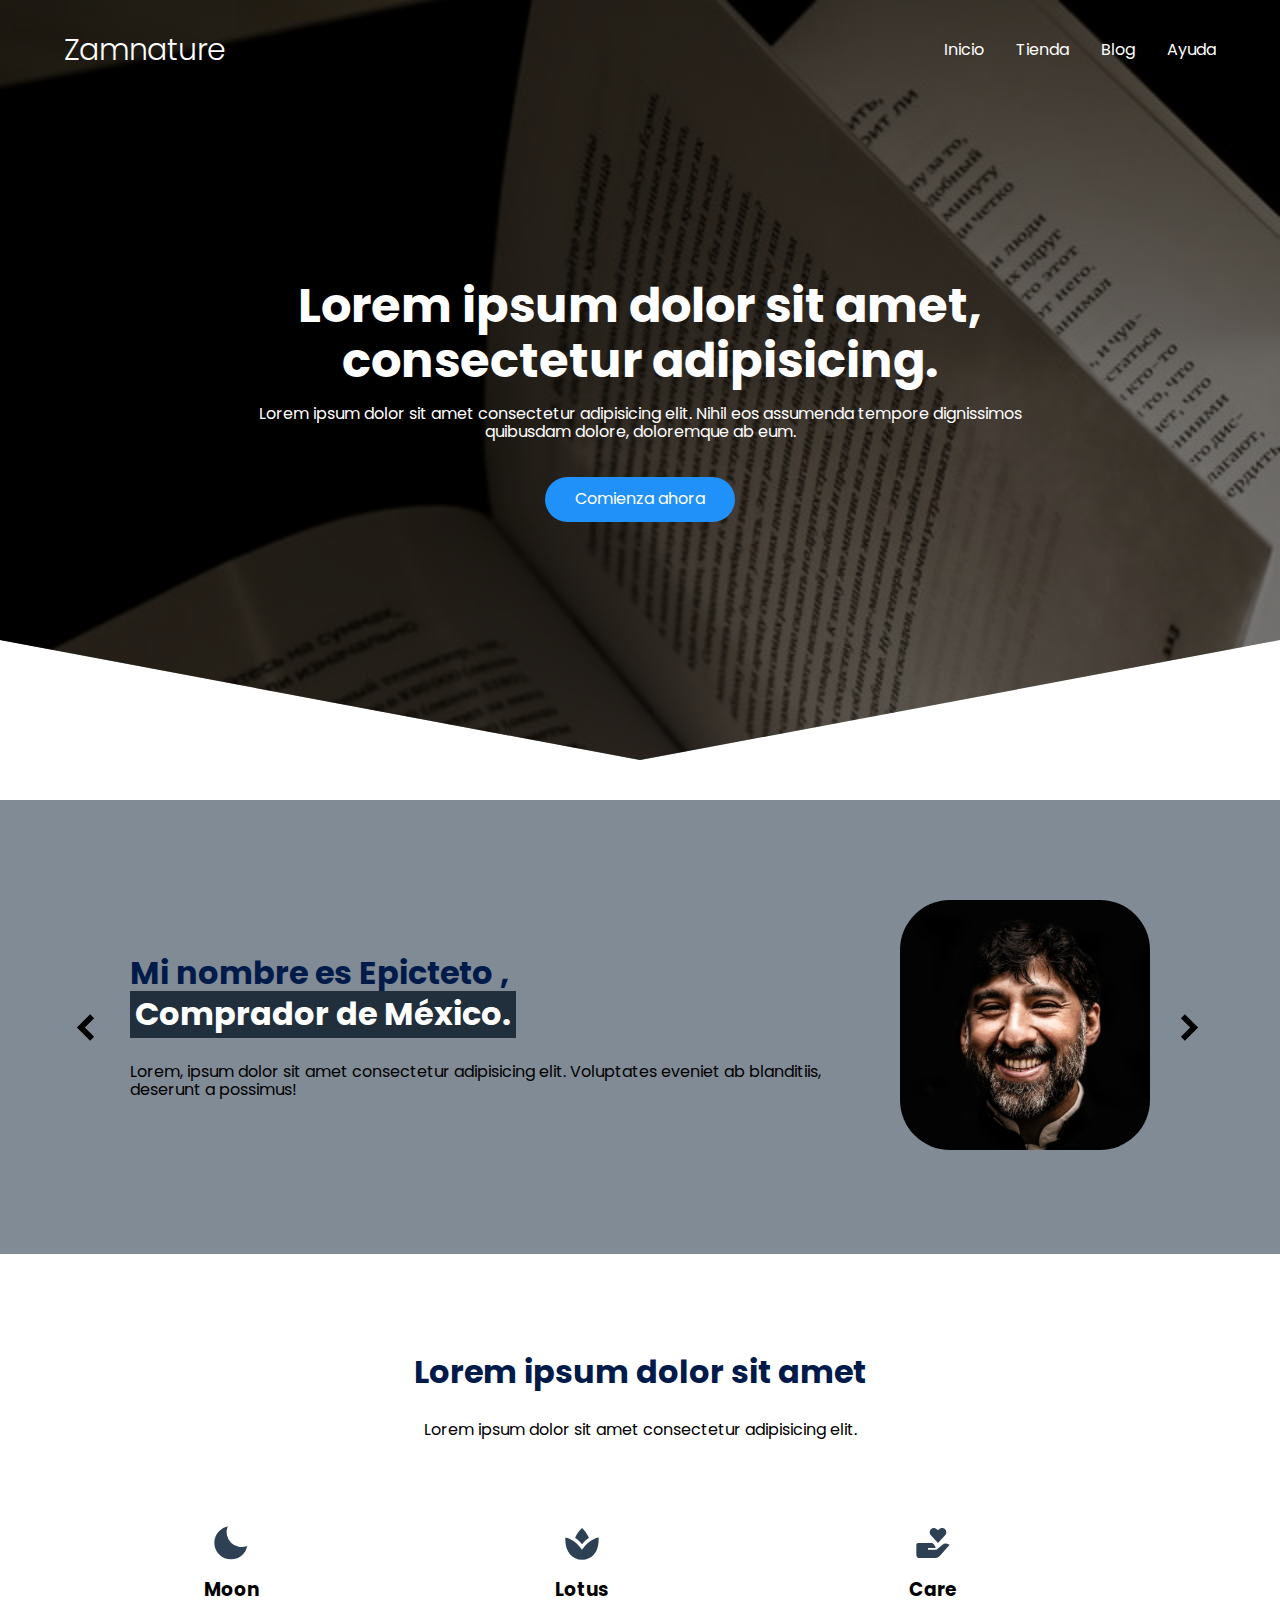
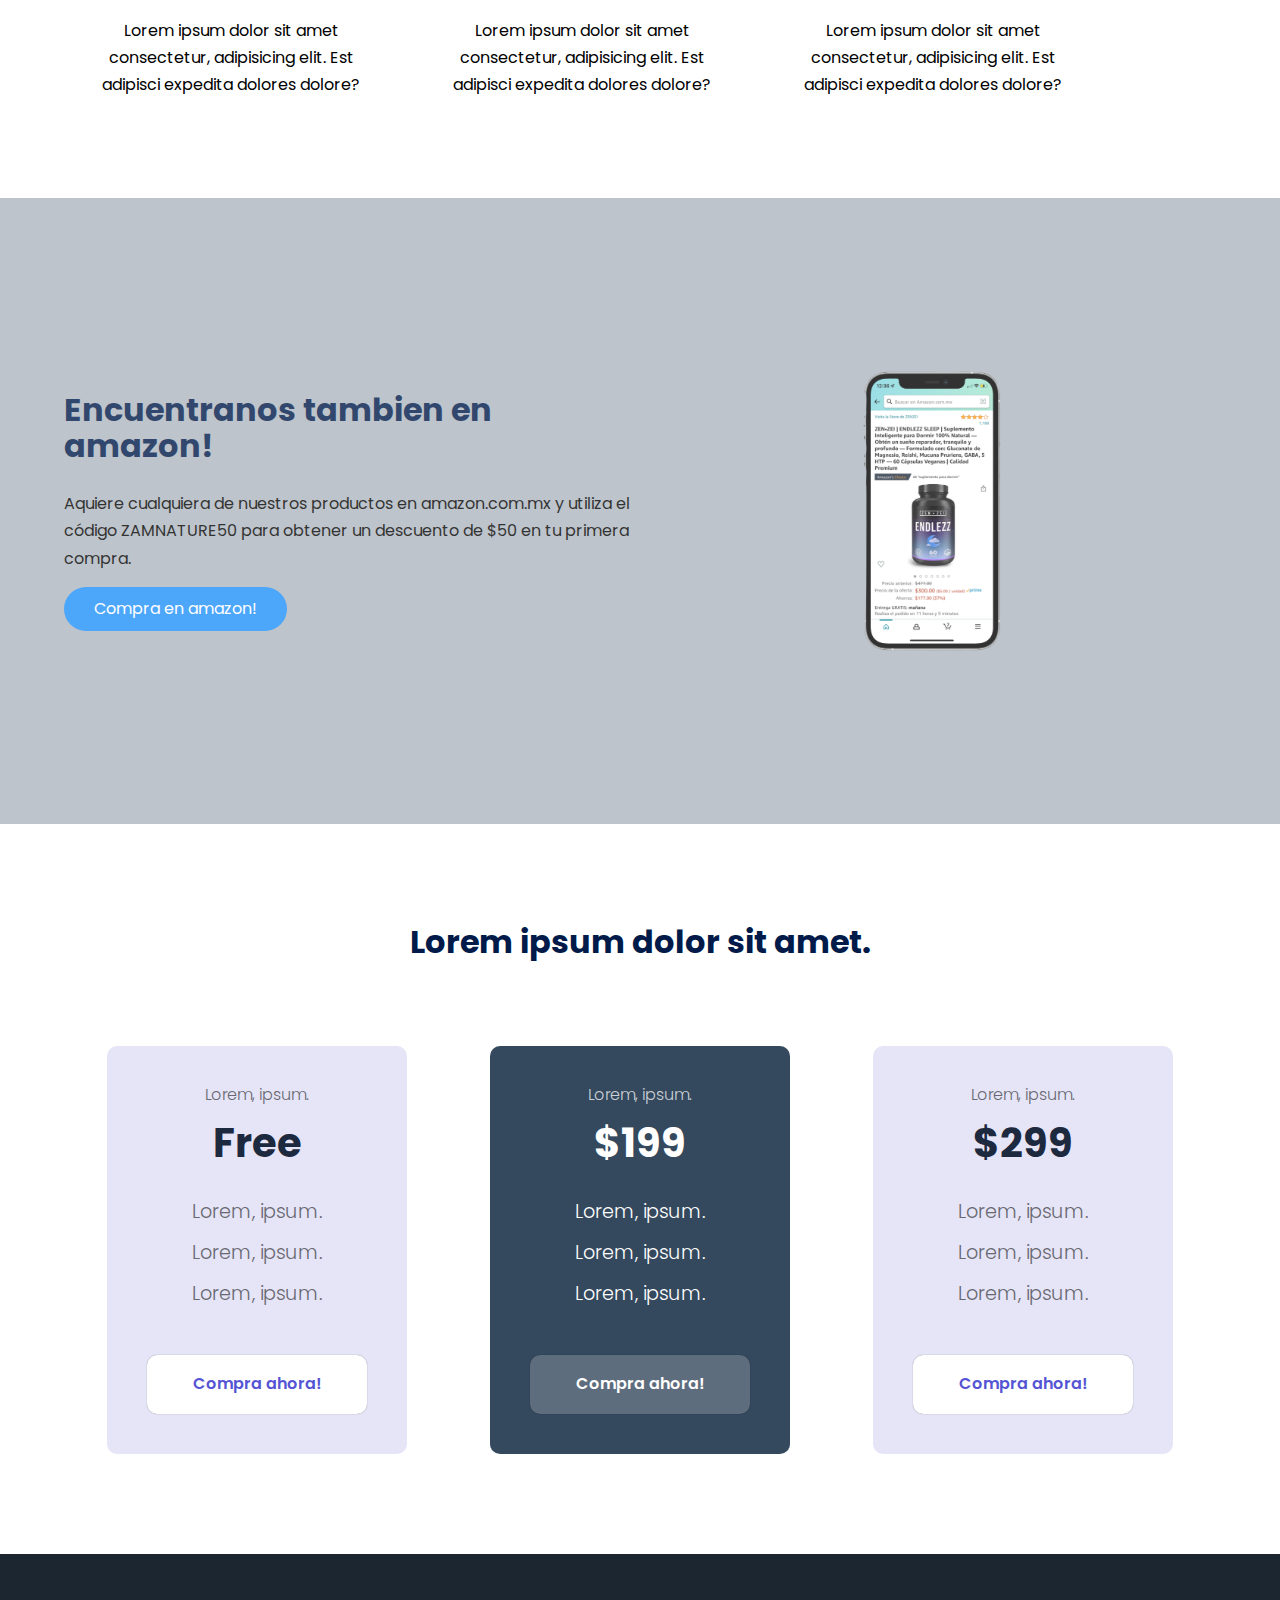
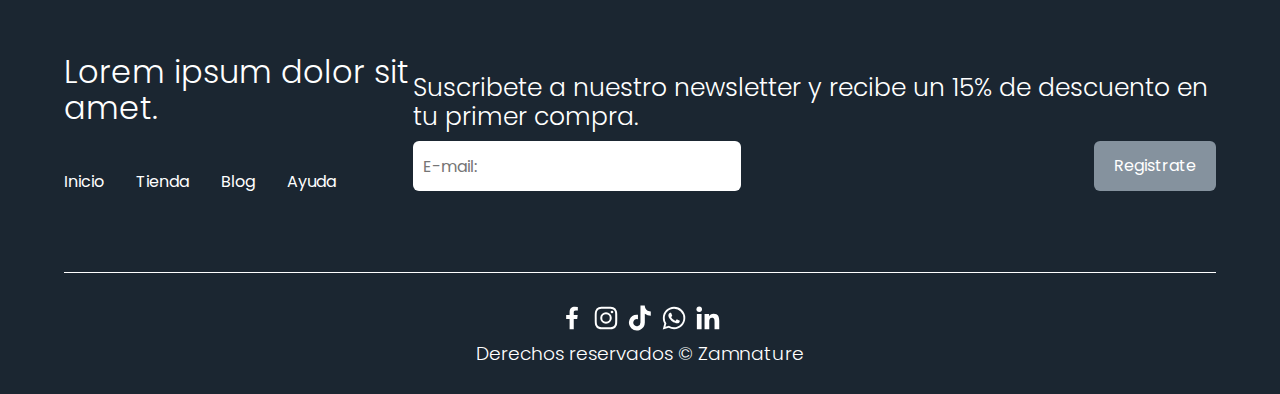
==== index.html @ 533cff3e "Se agrega un avance del proyecto final" ====
<!DOCTYPE html>
<html lang="es">
<head>
    <meta charset="UTF-8">
    <meta http-equiv="X-UA-Compatible" content="IE=edge">
    <meta name="viewport" content="width=device-width, initial-scale=1.0">
    <title>Zamnature</title>
    <link rel="shortcut icon" href="./landing-page/IMG/favicon.ico" type="image/x-icon">
    <link rel="stylesheet" href="./landing-page/CSS/normalize.css">
    <link rel="stylesheet" href="./landing-page/CSS/style.css">


    <meta name="theme-color" content="#85929E">

    <meta name="title" content="Zamnature - Suplementos alimenticios premium">
</head>
<body>
    
<header class="hero">
    <nav class="nav container">
        <div class="nav__logo">
            <a href="index.html" class="nav__title">Zamnature</a>
        </div>

        <ul class="nav__link nav__link--menu">
            <li class="nav__items">
                <a href="index.html" class="nav__links">Inicio</a>
            </li>
            <li class="nav__items">
                <a href="#" class="nav__links">Tienda</a>
            </li>
            <li class="nav__items">
                <a href="#" class="nav__links">Blog</a>
            </li>
            <li class="nav__items">
                <a href="Ayuda.html" class="nav__links">Ayuda</a>
            </li>

            <img src="./landing-page/IMG/icons/close.svg" alt="" class="nav__close">
        </ul>

        <div class="nav__menu">
            <img src="./landing-page/IMG/icons/menu.svg" alt="" class="nav__img">
        </div>
    </nav>

    <section class="hero__container container">
        <h1 class="hero__title">Lorem ipsum dolor sit amet, consectetur adipisicing.</h1>
        <p class="hero__paragraph">Lorem ipsum dolor sit amet consectetur adipisicing elit. Nihil eos assumenda tempore dignissimos quibusdam dolore, doloremque ab eum.</p>
        <a href="" class="cta">Comienza ahora</a>
    </section>
</header>

<section class="testimony">
    <div class="testimony__container container">
        <img src="./landing-page/IMG/icons/leftarrow.svg" alt="" class="testimony__arrow" id="before">


        <section class="testimony__body testimony__body--show" data-id="1">
            <div class="testimony__texts">
                <h2 class="subtitle">Mi nombre es Epicteto , <span class="testimony__course">
                    Comprador de México.
                </span></h2>
                <p class="testimony__review">Lorem, ipsum dolor sit amet consectetur adipisicing elit. Voluptates eveniet ab blanditiis, deserunt a possimus!</p>
            </div>

            <figure class="testimony__picture">
                <img src="./landing-page/IMG/face.jpg" alt="" class="testimony__img">
            </figure>
        </section>


        <section class="testimony__body" data-id="2">
            <div class="testimony__texts">
                <h2 class="subtitle">Mi nombre es Marco Aurelio , <span class="testimony__course">
                    Comprador de México.
                </span></h2>
                <p class="testimony__review">Lorem, ipsum dolor sit amet consectetur adipisicing elit. Voluptates eveniet ab blanditiis, deserunt a possimus!</p>
            </div>

            <figure class="testimony__picture">
                <img src="./landing-page/IMG/face2.jpg" alt="" class="testimony__img">
            </figure>
        </section>


        <section class="testimony__body" data-id="3">
            <div class="testimony__texts">
                <h2 class="subtitle">Mi nombre es Aurora , <span class="testimony__course">
                    Comprador de México.
                </span></h2>
                <p class="testimony__review">Lorem, ipsum dolor sit amet consectetur adipisicing elit. Voluptates eveniet ab blanditiis, deserunt a possimus!</p>
            </div>

            <figure class="testimony__picture">
                <img src="./landing-page/IMG/face3.jpg" alt="" class="testimony__img">
            </figure>
        </section>


        <img src="./landing-page/IMG/icons/rightarrow.svg" alt="" class="testimony__arrow" id="next">
    </div>
</section>


<main>
    <section class="container about">
        <h2 class="subtitle">Lorem ipsum dolor sit amet</h2>
        <p class="about__paragraph">Lorem ipsum dolor sit amet consectetur adipisicing elit.</p>

        <div class="about__main">
            <article class="about__icons">
                <img src="./landing-page/IMG/icons/moon.svg" alt="" class="about__icon">
                <h3 class="about__title">Moon</h3>
                <p class="about__paragraph">Lorem ipsum dolor sit amet consectetur, adipisicing elit. Est adipisci expedita dolores dolore?</p>
            </article>

            <article class="about__icons">
                <img src="./landing-page/IMG/icons/lotus.svg" alt="" class="about__icon">
                <h3 class="about__title">Lotus</h3>
                <p class="about__paragraph">Lorem ipsum dolor sit amet consectetur, adipisicing elit. Est adipisci expedita dolores dolore?</p>
            </article>

            <article class="about__icons">
                <img src="./landing-page/IMG/icons/care.svg" alt="" class="about__icon">
                <h3 class="about__title">Care</h3>
                <p class="about__paragraph">Lorem ipsum dolor sit amet consectetur, adipisicing elit. Est adipisci expedita dolores dolore?</p>
            </article>
        </div>
    </section>

    <section class="knowledge">
        <div class="knowledge__container container">
            <div class="knowledge__text">
                <h2 class="subtitle">Encuentranos tambien en amazon!</h2>
                <p class="knowledge__paragraph">Aquiere cualquiera de nuestros productos en amazon.com.mx y utiliza el código ZAMNATURE50 para obtener un descuento de $50 en tu primera compra.</p>
                <a href="#" class="cta">Compra en amazon!</a>
            </div>

            <figure class="knowledge__picture">
                <img src="./landing-page/IMG/mockup.png" alt="" class="knowledge__img">
            </figure>
        </div>
    </section>

    <section class="price container">
        <h2 class="subtitle">Lorem ipsum dolor sit amet.</h2>
        
        <div class="price__table">
            <div class="price__element">
                <p class="price__name">Lorem, ipsum.</p>
                <h3 class="price__price">Free</h3>

                <div class="price__items">
                    <p class="price__features">Lorem, ipsum.</p>
                    <p class="price__features">Lorem, ipsum.</p>
                    <p class="price__features">Lorem, ipsum.</p>
                </div>

                <a href="#" class="price__cta">Compra ahora!</a>
            </div>



            <div class="price__element price__element--best">
                <p class="price__name">Lorem, ipsum.</p>
                <h3 class="price__price">$199</h3>

                <div class="price__items">
                    <p class="price__features">Lorem, ipsum.</p>
                    <p class="price__features">Lorem, ipsum.</p>
                    <p class="price__features">Lorem, ipsum.</p>
                </div>

                <a href="#" class="price__cta">Compra ahora!</a>
            </div>



            <div class="price__element">
                <p class="price__name">Lorem, ipsum.</p>
                <h3 class="price__price">$299</h3>

                <div class="price__items">
                    <p class="price__features">Lorem, ipsum.</p>
                    <p class="price__features">Lorem, ipsum.</p>
                    <p class="price__features">Lorem, ipsum.</p>
                </div>

                <a href="#" class="price__cta">Compra ahora!</a>
            </div>


        </div>
    </section>
</main>
    
    <footer class="footer">
        <section class="footer__container container">
            <nav class="nav nav--footer">
                <h2 class="footer__title">Lorem ipsum dolor sit amet.</h2>

                <ul class="nav__link nav__link--footer">
                    <li class="nav__items">
                        <a href="index.html" class="nav__links">Inicio</a>
                    </li>
                    <li class="nav__items">
                        <a href="#" class="nav__links">Tienda</a>
                    </li>
                    <li class="nav__items">
                        <a href="#" class="nav__links">Blog</a>
                    </li>
                    <li class="nav__items">
                        <a href="Ayuda.html" class="nav__links">Ayuda</a>
                    </li>
                </ul>
            </nav>

            <form class="footer__form" action="https://formspree.io/f/xrgjzorg"
            method="POST">
                <h2 class="footer__newsletter">Suscribete a nuestro newsletter y recibe un 15% de descuento en tu primer compra.</h2>
                <div class="footer__inputs">
                    <input type="email" placeholder="E-mail:" class="footer__input"  name="_replyto">
                    <input type="submit" value="Registrate" class="footer__submit">
                </div>
            </form>
        </section>

        <section class="footer__copy container">
            <div class="footer__social">
                <a href="#" class="footer__icons">
                    <img src="./landing-page/IMG/icons/facebook.svg" alt="" class="footer__img">
                </a>

                <a href="#" class="footer__icons">
                    <img src="./landing-page/IMG/icons/instagram.svg" alt="" class="footer__img">
                </a>

                <a href="#" class="footer__icons">
                    <img src="./landing-page/IMG/icons/tiktok.svg" alt="" class="footer__img">
                </a>

                <a href="#" class="footer__icons">
                    <img src="./landing-page/IMG/icons/whatsapp.svg" alt="" class="footer__img">
                </a>

                <a href="#" class="footer__icons">
                    <img src="./landing-page/IMG/icons/linkedin.svg" alt="" class="footer__img">
                </a>

            </div>

            <h3 class="footer__copyright">Derechos reservados &copy; Zamnature</h3>
        </section>
    </footer>

<script src="./landing-page/JS/slider.js"></script>
<script src="./landing-page/JS/menu.js"></script>
</body>
</html>
---- landing-page/CSS/style.css ----
@import url('https://fonts.googleapis.com/css2?family=Poppins:wght@100;200;300;400;600;700&display=swap');

:root{
    --padding-container: 100px 0;
    --color-title: #001A49;
}

body{
    font-family: 'Poppins', sans-serif;
}

.container{
    width: 90%;
    max-width: 1200px;
    margin: 0 auto;
    overflow: hidden;
    padding: var(--padding-container);
}

.hero{
   width: 100%;
   height: 100vh;
   min-height: 600px;
   max-height: 800px;
   position: relative;
   display: grid;
   grid-template-rows: 100px 1fr;
   color: #fff;
}

.hero::before{
    content: "";
    position: absolute;
    top: 0;
    left: 0;
    width: 100%;
    height: 100%;
    background-image: linear-gradient(180deg, #0000008c 0%, #0000008c 100%), url(../IMG/inicio.jpg);
    background-size: cover;
    clip-path: polygon(0 0, 100% 0, 100% 80%, 50% 95%, 0 80%);
    z-index: -1;
}

.hero__ayuda{
    width: 100%;
    height: 100vh;
    min-height: 600px;
    max-height: 800px;
    position: relative;
    display: grid;
    grid-template-rows: 100px 1fr;
    color: #fff;
 }
 
 .hero__ayuda::before{
     content: "";
     position: absolute;
     top: 0;
     left: 0;
     width: 100%;
     height: 100%;
     background-image: linear-gradient(180deg, #0000008c 0%, #0000008c 100%), url(../IMG/ayuda.jpg);
     background-size: cover;
     clip-path: polygon(0 0, 100% 0, 100% 80%, 50% 95%, 0 80%);
     z-index: -1;
 }


/* Nav */

.nav{
    --padding-container: 0;
    height: 100%;
    display: flex;
    align-items: center;
}

.nav__title{
    font-weight: 300;
    font-size: 30px;
    text-decoration: none;
    color: #fff;
}

.nav__link{
    margin-left: auto;
    padding: 0;
    display: grid;
    grid-auto-flow: column;
    grid-auto-columns: max-content;
    gap: 2em;
}

.nav__items{
    list-style: none;
}

.nav__links{
    color: #fff;
    text-decoration: none;
}

.nav__menu{
    margin-left: auto;
    cursor: pointer;
    display: none;
}

.nav__img{
    display: block;
    width: 30px;
}

.nav__close{
    display: var(--show, none);
}

/* Hero container */

.hero__container{
    max-width: 800px;
    display: grid;
    --padding-container: 0;
    grid-auto-rows: max-content;
    align-content: center;
    gap: 1em;
    padding-bottom: 100px;
    text-align: center;
}

.hero__title{
    font-size: 3rem;
}

.hero__paragraph{
    margin-bottom: 20px;
}

.cta{
    display: inline-block;
    background-color: #2091F9;
    justify-self: center;
    color: #fff;
    text-decoration: none;
    padding: 13px 30px;
    border-radius: 32px;

}

/* About */

.about{
    text-align: center;
}

.subtitle{
    color: var(--color-title);
    font-size: 2rem;
    margin-bottom: 25px;
}

.about__paragraph{
    line-height: 1.7;
}

.about__main{
    padding-top: 80px;
    display: grid;
    width: 90%;
    gap: 1em;
    overflow: hidden;
    grid-template-columns: repeat(auto-fit, minmax(260px, auto));
}

.about__icons{
    display: grid;
    gap: 1em;
    justify-items: center;
    width: 260px;
    overflow: hidden;
    margin: auto;
}

.about__icon{
    width: 40px;
}


/* Knowledge */

.knowledge{
    background-color: #AEB6BF;
    opacity: 0.8;
    background-image:  radial-gradient(#283747 0.5px, transparent 0.5px), radial-gradient(#283747 0.5px, #AEB6BF 0.5px);
    background-size: 20px 20px;
    background-position: 0 0,10px 10px;
}

.knowledge__container{
    display: grid;
    grid-template-columns: 1fr 1fr;
    gap: 1em;
    align-items: center;
}

.knowledge__picture{
    max-width: 950px;
}

.knowledge__paragraph{
    line-height: 1.7;
    margin-bottom: 15px;
}

.knowledge__img{
    width: 100%;
    display: block;
}


/* Price */

.price{
    text-align: center;
}

.price__table{
    padding-top: 60px;
    display: flex;
    flex-wrap: wrap;
    gap: 2.5em;
    justify-content: space-evenly;
    align-items: center;
}

.price__element{
    transition: all 300ms;
    position: relative;
    background-color: #e5e5f7;
    text-align: center;
    border-radius: 10px;
    width: 300px;
    padding: 40px;
    --color-plan: #696871;
    --color-price: #1D293F;
    --bg-cta: #fff;
    --color-cta: #5454d4;
    --color-item: #696871;
}

.price__element:hover{
    transform: scale(1.15);
}

.price__element--best{
    width: 300px;
    padding: 40px;
    transition: all 300ms;
    position: relative;
    background-color: #34495E;
    --color-plan: rgb(255 255 255 / 75% );
    --color-price: #fff;
    --bg-cta: #5D6D7E;
    --color-cta: #fff;
    --color-item: #fff;
}


.price__element--best:hover{
    transform: scale(1.15);
}


.price__name{
    color: var(--color-plan);
    margin-bottom: 15px;
    font-weight: 300;
}


.price__price{
    font-size: 2.5rem;
    color: var(--color-price);
}

.price__items{
   margin-top: 35px;
   display: grid;
   gap: 1em;
   font-weight: 300;
   font-size: 1.2rem;
   margin-bottom: 50px;
   color: var(--color-item);
}

.price__cta{
    display: block;
    padding: 20px 0;
    border-radius: 10px;
    text-decoration: none;
    background-color: var(--bg-cta);
    font-weight: 600;
    color: var(--color-cta);
    box-shadow: 0 0 1px rgba( 0, 0, 0, .5);
}


/* Testimony */

.testimony{
    background-color: #808B96;
}

.testimony__container{
    display: grid;
    grid-template-columns: 50px 1fr 50px;
    gap: 1em;
    align-items: center;
}

.testimony__body{
    display: grid;
    grid-template-columns: 1fr max-content;
    justify-content: space-between;
    align-items: center;
    gap: 2em;
    grid-column: 2/3;
    grid-row: 1/2;
    opacity: 0;
    pointer-events: none;
}

.testimony__body--show{
    pointer-events: unset;
    opacity: 1;
    transition: opacity 1.5s ease-in-out;
}

.testimony__img{
    width: 250px;
    height: 250px;
    border-radius: 50px;
    object-fit: cover;
    object-position: 50% 30%;
}

.testimony__texts{
    max-width: 700px;
}


.testimony__course{
    background-color: #212F3C;
    color: #fff;
    display: inline-block;
    padding: 5px;
}


.testimony__arrow{
    width: 90%;
    cursor: pointer;
}


/* Ayuda */

.questions{
    text-align: center;
}

.questions__container{
    display: grid;
    gap: 2em;
    padding-top: 50px;
    padding-bottom: 100px;
}

.questions__padding{
    padding: 0;
    transition: padding .3s;
    border: 1px solid #283747;
    border-radius: 6px;
}

.questions__padding--add{
    padding-bottom: 30px;
}

.questions__answer{
    padding: 0 30px 0;
    overflow: hidden;
}

.questions__title{
    text-align: left;
    display: flex;
    font-size: 20px;
    padding: 30px 30px;
    cursor: pointer;
    color: var(--color-title);
    justify-content: space-between;
}

.questions__arrow{
    border-radius: 50%;
    background-color: var(--color-title);
    width: 25px;
    height: 25px;
    display: flex;
    justify-content: center;
    align-items: center;
    align-self: flex-end;
    margin-left: 10px;
    transition: transform .3s;
}

.questions__arrow--rotate{
    transform: rotate(180deg);
}

.questions__show{
    text-align: left;
    height: 0;
    transition: height .3s;
}

.questions__img{
    display: block;
}

.questions__copy{
    width: 60%;
    margin: 0 auto;
    margin-bottom: 30px;
}

/* Footer */

.footer{
    background-color: #1B2631;
}

.footer__title{
    font-weight: 300;
    font-size: 2rem;
    margin-bottom: 30px
}

.footer__title{
    color: #fff;
}

.footer__newsletter{
    font-weight: 300;
    font-size: 25px;
    color: #fff;
}

.footer__container{
    display: flex;
    justify-content: space-between;
    align-items: center;
    border-bottom: 1px solid #fff;
    padding-bottom: 60px;
}

.nav--footer{
    padding-bottom: 20px;
    display: grid;
    gap: 1em;
    grid-auto-flow: row;
    height: 100%;
}

.nav__link--footer{
    display: flex;
    margin: 0;
    margin-right: 20px;
    flex-wrap: wrap;
}

.footer__inputs{
    margin-top: 10px;
    display: flex;
    overflow: hidden;
}

.footer__input{
    background-color: #fff;
    height: 50px;
    display: block;
    padding-left: 10px;
    border-radius: 6px;
    font-size: 1rem;
    outline: none;
    border: none;
    margin-right: 16px;
}

.footer__submit{
    margin-left: auto;
    display: inline-block;
    height: 50px;
    padding: 0 20px;
    background-color: #85929E;
    border: none;
    font-size: 1rem;
    color: #fff;
    border-radius: 6px;
    cursor: pointer;
}

.footer__copy{
    --padding-container: 30px 0;
    text-align: center;
    color: #fff;
}

.footer__copyright{
    font-weight: 300;
}

.footer__icons{
    display: inline-flex;
    margin-bottom: 10px;
}

.footer__img{
    width: 30px;
}


/* Media queries */

@media (max-width:800px){
    .nav__menu{
        display: block;
    }

    .nav__link--menu{
       position: fixed;
       background-color: #000;
       top: 0;
       left: 0;
       height: 100%;
       width: 100%;
       display: flex;
       flex-direction: column;
       justify-content: space-between;
       align-items: center;
       z-index: 100;
       opacity: 0;
       pointer-events: none;
       transition: .7s opacity;
    }

    .nav__link--show{
        --show: block;
        opacity: 1;
        pointer-events: unset;
    }

    .nav__close{
        position: absolute;
        top: 30px;
        right: 30px;
        width: 30px;
        cursor: pointer;
    }

    .hero__title{
        font-size: 2.5rem;
    }

    .about__main{
        gap: 2em;
    }

    .about__icon:last-of-type{
        grid-column: 1/-1;
    }

    .knowledge__container{
        grid-template-columns: 1fr;
        grid-template-rows: max-content 1fr;
        gap: 3em;
        text-align: center;
    }

    .knowledge__picture{
        grid-row: 1/2;
        justify-self: center;
    }

    .testimony__container{
        grid-template-columns: 30px 1fr 30px;
    }

    .testimony__body{
        grid-template-columns: 1fr;
        grid-template-rows: max-content max-content;
        gap: 3em;
        justify-items: center;
    }

    .testimony__img{
        width: 200px;
        height: 200px;
    }

    .questions__copy{
        width: 100%;
    }

    .footer__container{
        flex-wrap: wrap;
    }

    .nav--footer{
        width: 100%;
        justify-items: center;
    }

    .nav__link--footer{
        width: 100%;
        justify-content: space-evenly;
        margin: 0;
    }

    .footer__form{
        width: 100%;
        justify-content: space-evenly;
    }

    .footer__input{
        flex: 1;
    }


}


@media (max-width: 600px){
    .hero__title{
        font-size: 2rem;
    }

    .hero__paragraph{
        font-size: 1rem;
    }

    .subtitle{
        font-size: 1.8rem;
    }

    .price__element{
        width: 250px;
        padding: 10px;
    }

    .price__element--best{
       width: 250px;
       padding: 20px;
    }

    .price__price{
        font-size: 2rem;
    }

    .testimony{
        --padding-container: 60px 60px;
    }

    .testimony__container{
        grid-template-columns: 28px 1fr 28px;
        gap: .9em;
    }

    .testimony__arrow{
        width: 100%;
    }

    .testimony__course{
        margin-top: 15px;
    }

    .questions__title{
        font-size: 1rem;
    }

    .footer__title{
        justify-self: start;
        margin-bottom: 15px;
    }

    .nav--footer{
        padding-bottom: 60px;
    }

    .nav__link--footer{
        justify-content: space-between;
    }

    .footer__inputs{
        flex-wrap: wrap;
    }

    .footer__input{
        flex-basis: 100%;
        margin-bottom: 16px;
        margin: 0;
    }

    .footer__submit{
        margin: 0;
        width: 100%;
    } 


}
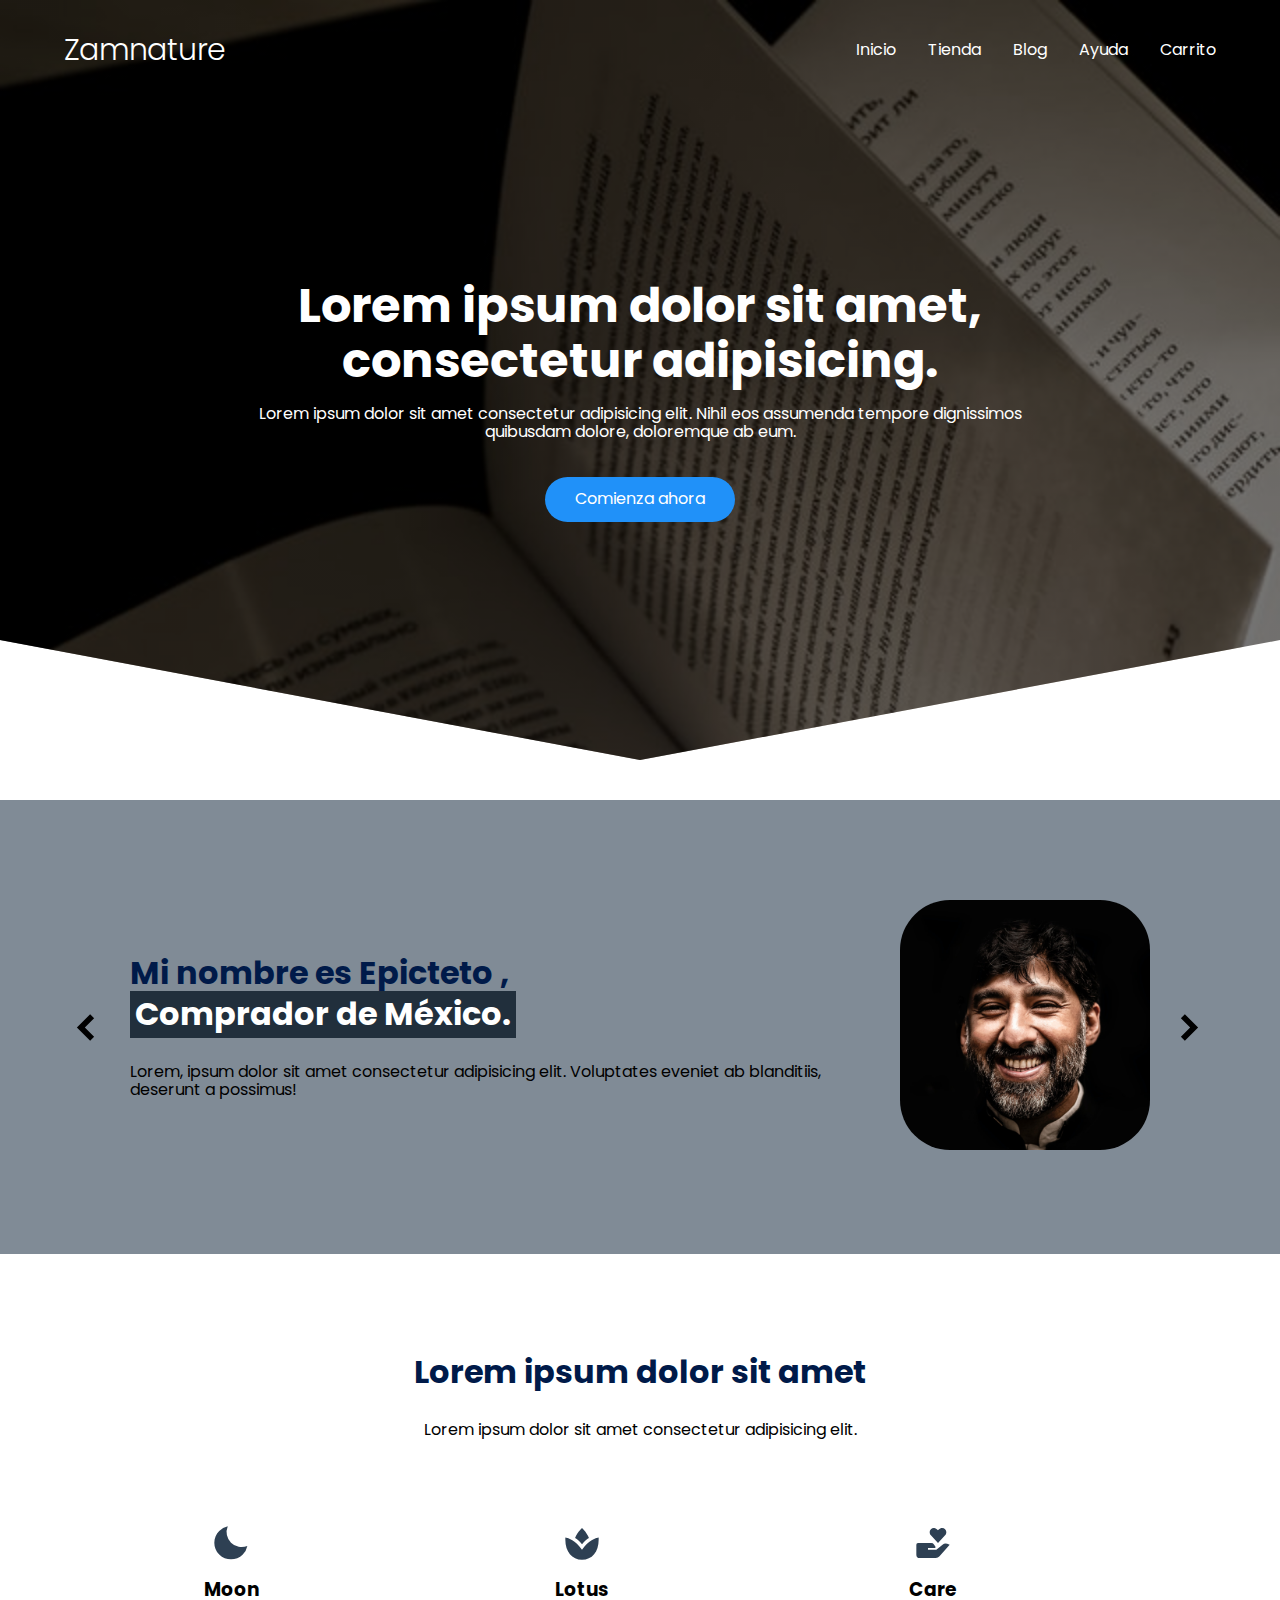
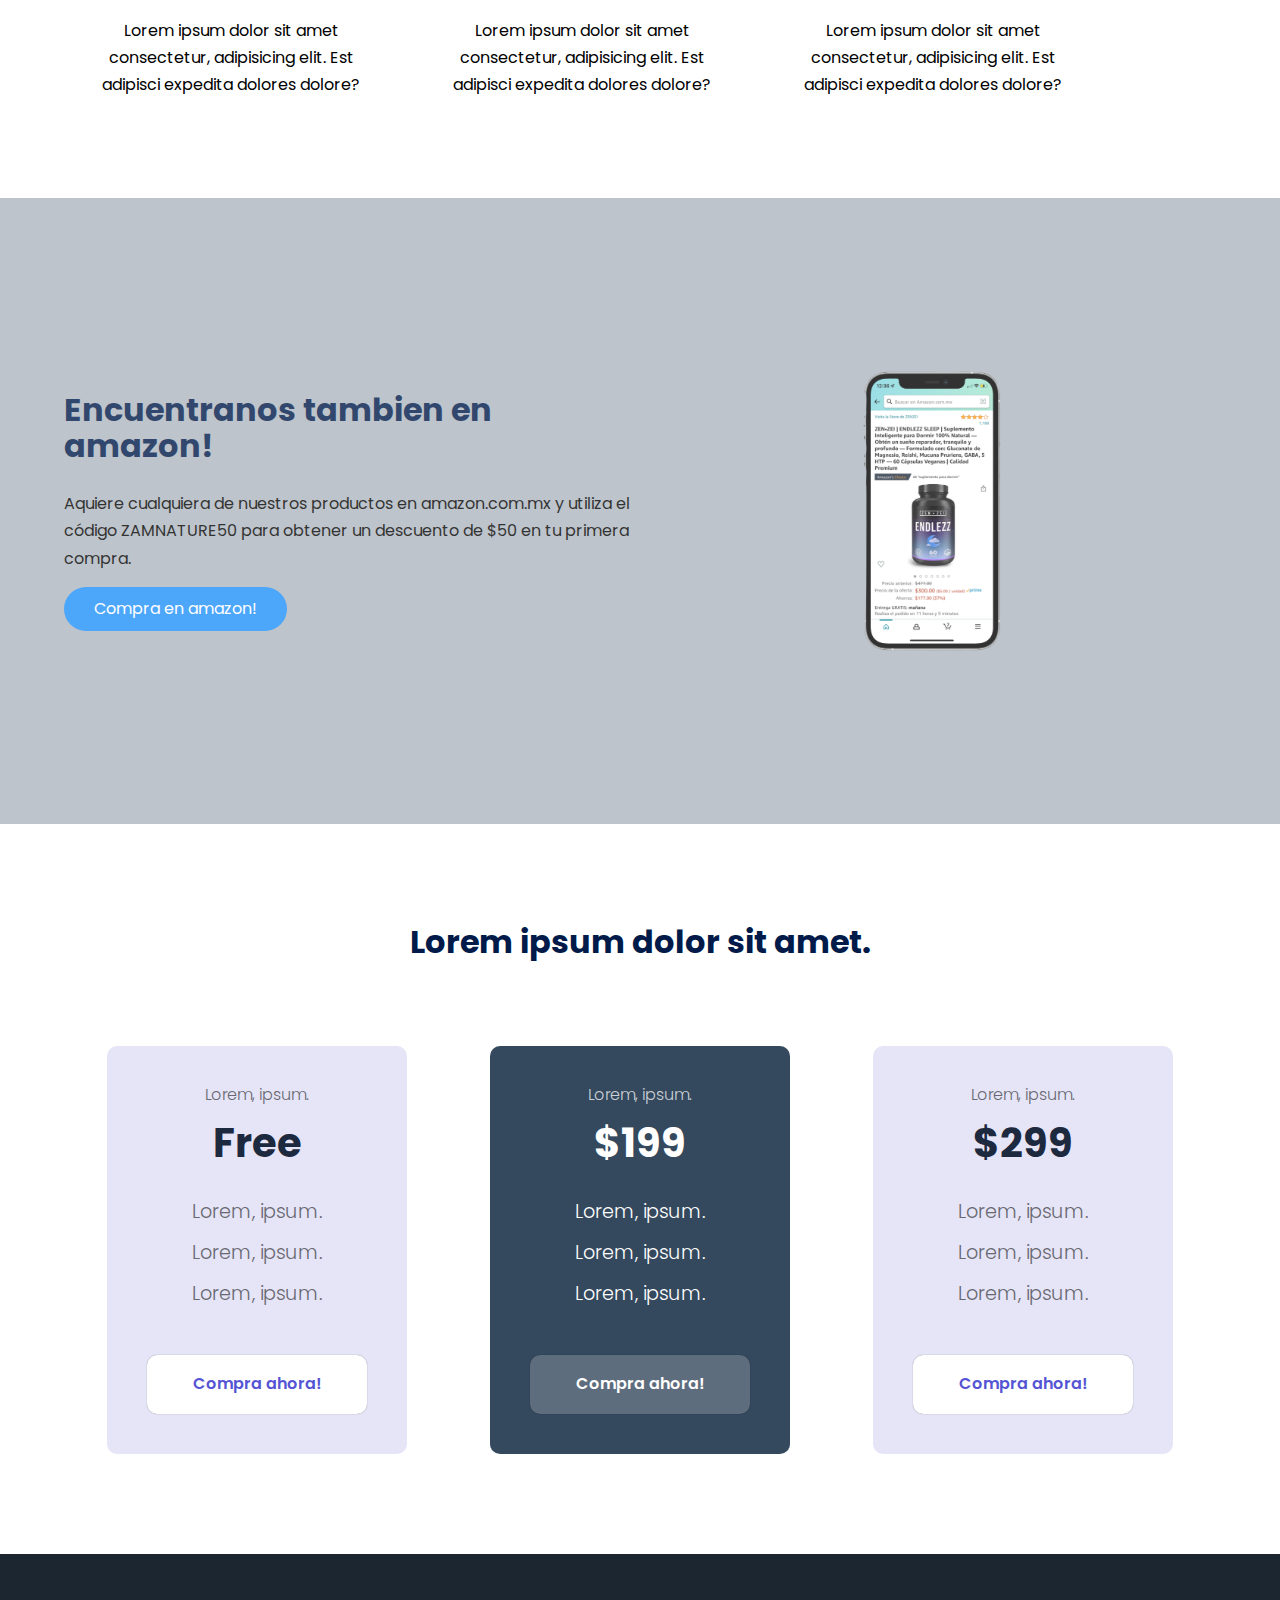
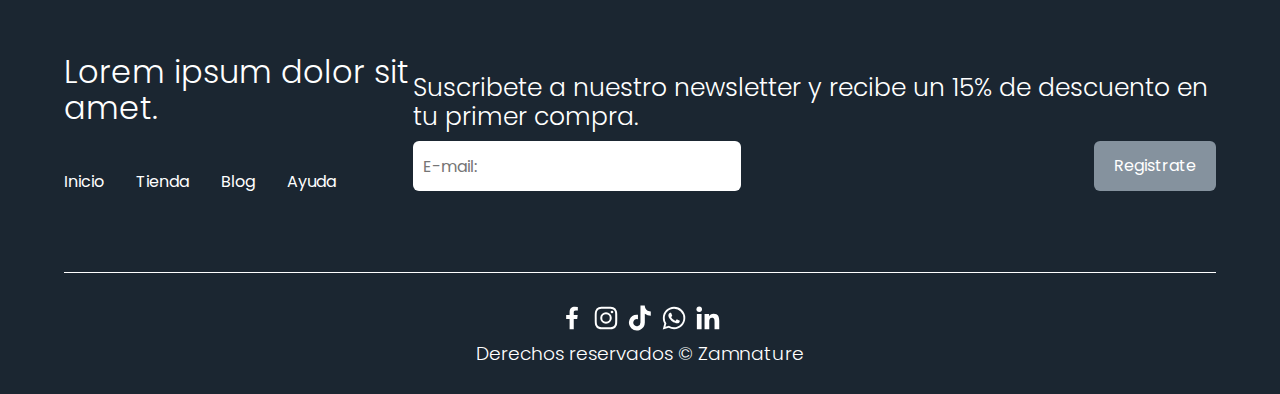
==== commit 16164add: "Modificacion de la pagina tienda" ====
--- a/index.html
+++ b/index.html
@@ -35,6 +35,9 @@
             <li class="nav__items">
                 <a href="Ayuda.html" class="nav__links">Ayuda</a>
             </li>
+            <li class="nav__items">
+                <a href="Ayuda.html" class="nav__links">Carrito</a>
+            </li>
 
             <img src="./landing-page/IMG/icons/close.svg" alt="" class="nav__close">
         </ul>
--- a/landing-page/CSS/style.css
+++ b/landing-page/CSS/style.css
@@ -60,6 +60,30 @@
      width: 100%;
      height: 100%;
      background-image: linear-gradient(180deg, #0000008c 0%, #0000008c 100%), url(../IMG/ayuda.jpg);
+     background-size: cover;
+     clip-path: polygon(0 0, 100% 0, 100% 80%, 50% 95%, 0 80%);
+     z-index: -1;
+ }
+
+ .hero__tienda{
+    width: 100%;
+    height: 100vh;
+    min-height: 600px;
+    max-height: 800px;
+    position: relative;
+    display: grid;
+    grid-template-rows: 100px 1fr;
+    color: #fff;
+ }
+ 
+ .hero__tienda::before{
+     content: "";
+     position: absolute;
+     top: 0;
+     left: 0;
+     width: 100%;
+     height: 100%;
+     background-image: linear-gradient(180deg, #0000008c 0%, #0000008c 100%), url(../IMG/tienda.jpg);
      background-size: cover;
      clip-path: polygon(0 0, 100% 0, 100% 80%, 50% 95%, 0 80%);
      z-index: -1;
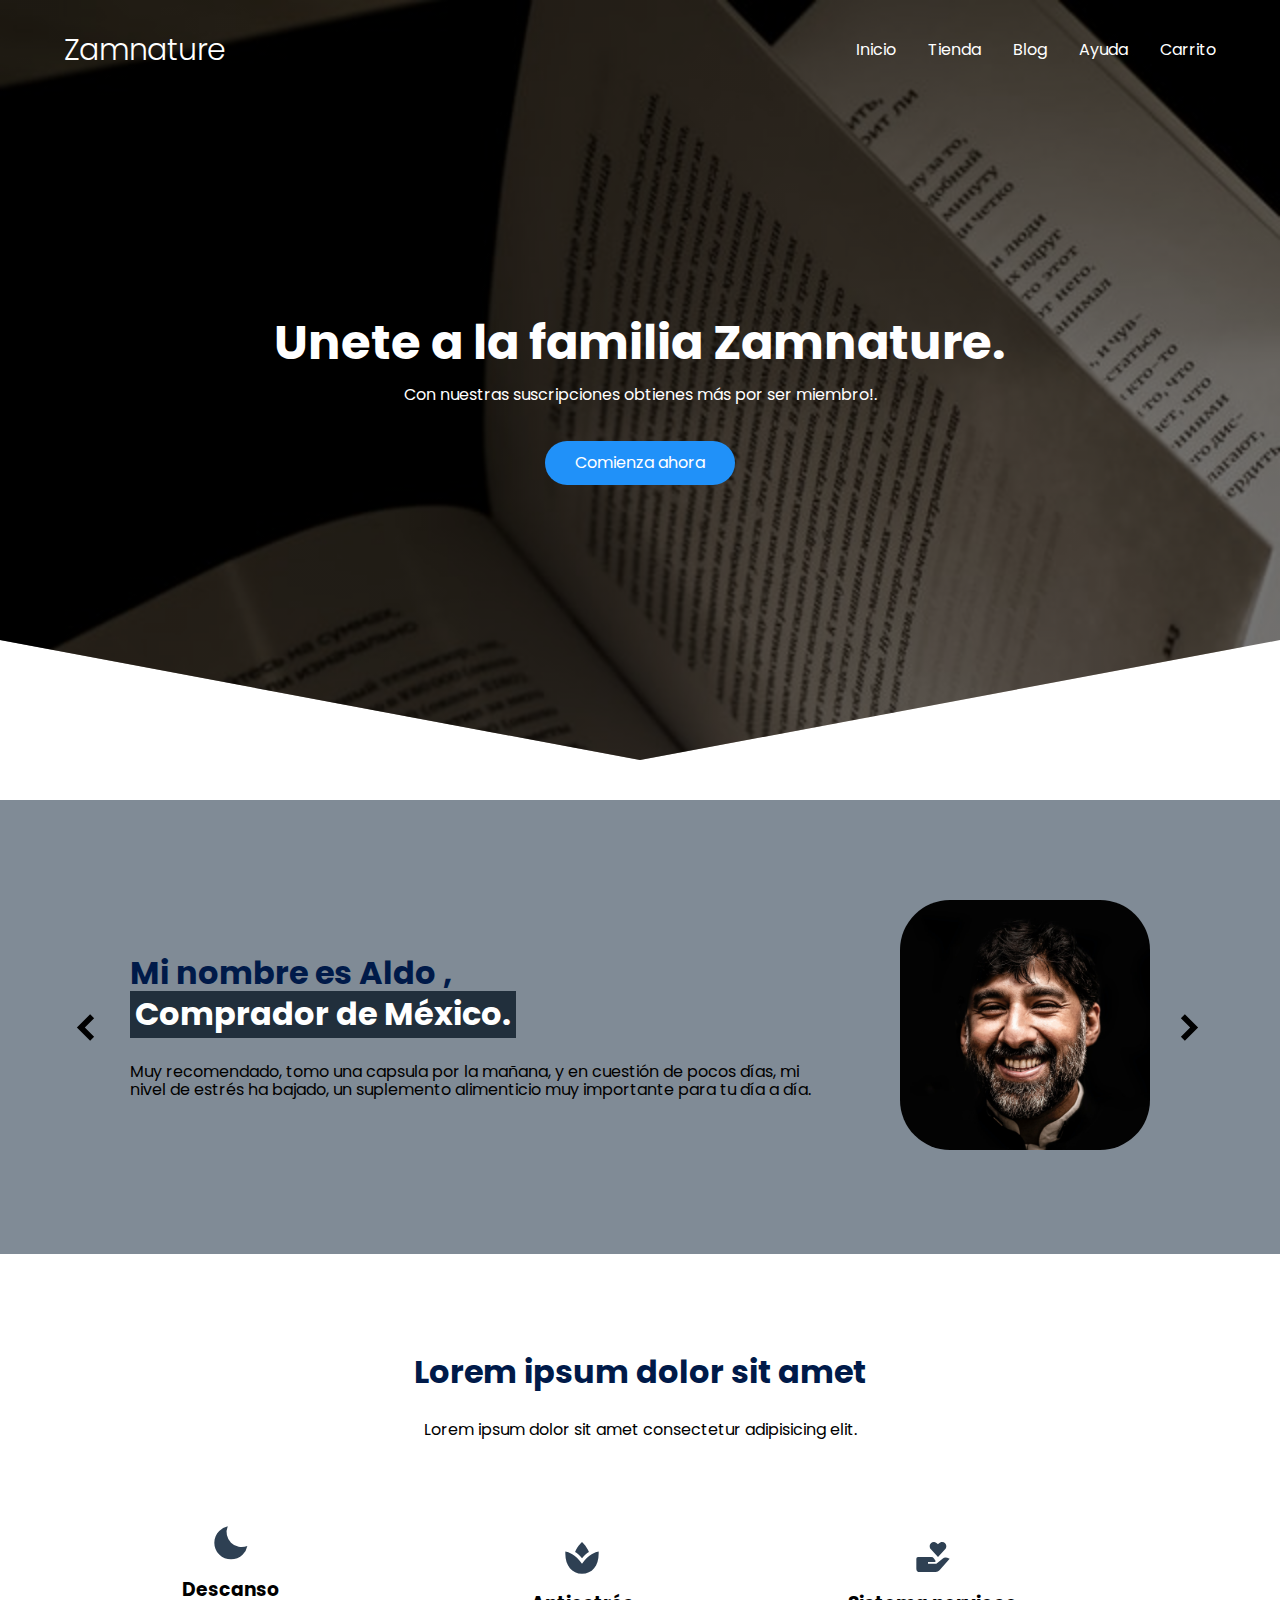
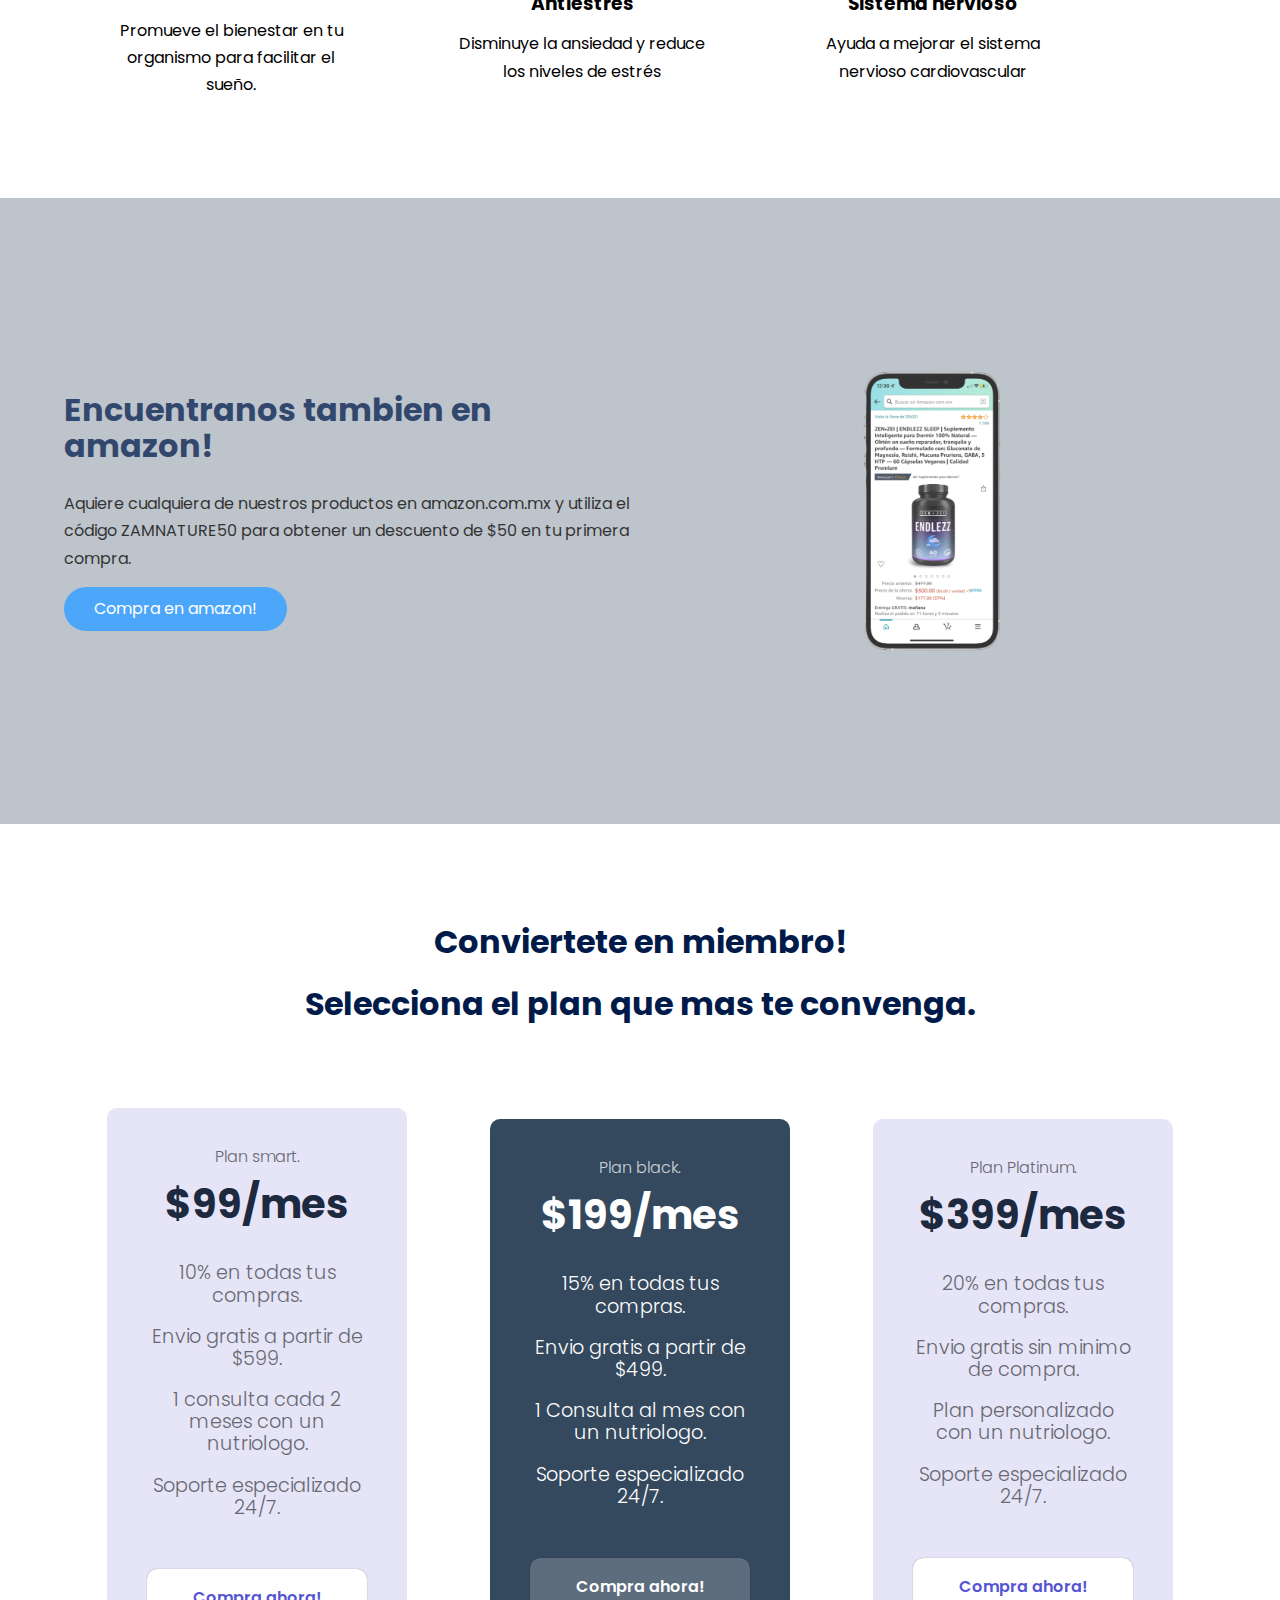
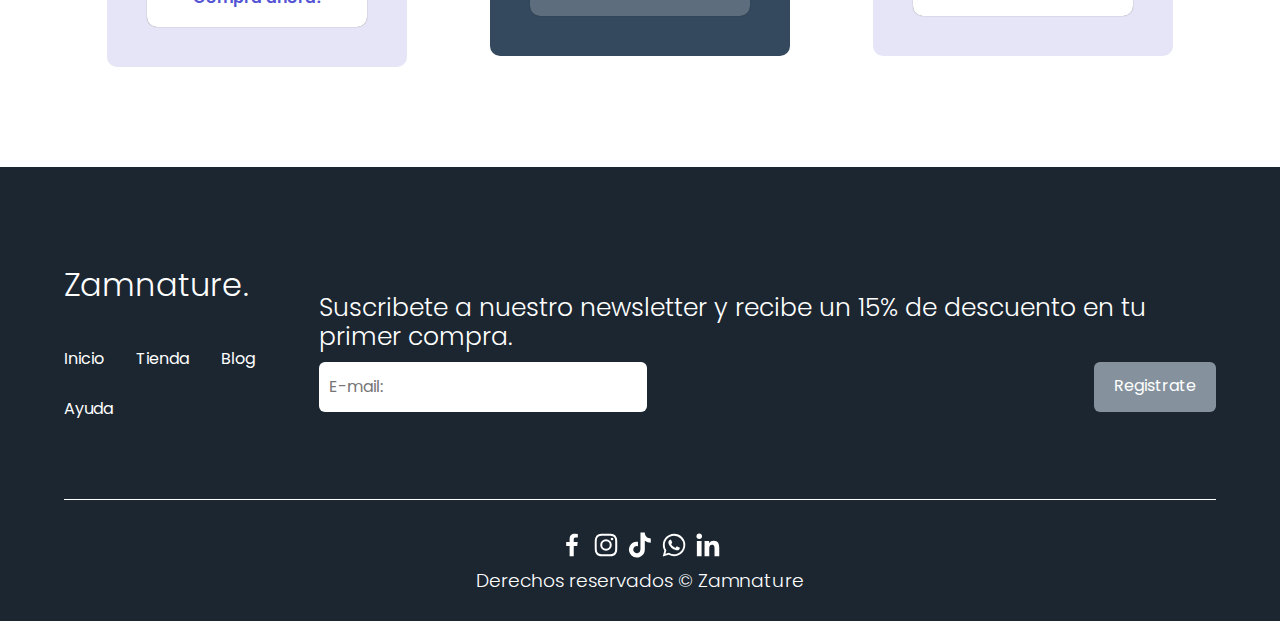
==== commit 7f5be373: "Se añadio el contenido de texto a la pagina web" ====
--- a/index.html
+++ b/index.html
@@ -27,16 +27,16 @@
                 <a href="index.html" class="nav__links">Inicio</a>
             </li>
             <li class="nav__items">
-                <a href="#" class="nav__links">Tienda</a>
-            </li>
-            <li class="nav__items">
-                <a href="#" class="nav__links">Blog</a>
+                <a href="Tienda.html" class="nav__links">Tienda</a>
+            </li>
+            <li class="nav__items">
+                <a href="Blog.html" class="nav__links">Blog</a>
             </li>
             <li class="nav__items">
                 <a href="Ayuda.html" class="nav__links">Ayuda</a>
             </li>
             <li class="nav__items">
-                <a href="Ayuda.html" class="nav__links">Carrito</a>
+                <a href="#" class="nav__links">Carrito</a>
             </li>
 
             <img src="./landing-page/IMG/icons/close.svg" alt="" class="nav__close">
@@ -48,9 +48,9 @@
     </nav>
 
     <section class="hero__container container">
-        <h1 class="hero__title">Lorem ipsum dolor sit amet, consectetur adipisicing.</h1>
-        <p class="hero__paragraph">Lorem ipsum dolor sit amet consectetur adipisicing elit. Nihil eos assumenda tempore dignissimos quibusdam dolore, doloremque ab eum.</p>
-        <a href="" class="cta">Comienza ahora</a>
+        <h1 class="hero__title">Unete a la familia Zamnature.</h1>
+        <p class="hero__paragraph">Con nuestras suscripciones obtienes más por ser miembro!.</p>
+        <a href="#suscripciones" class="cta">Comienza ahora</a>
     </section>
 </header>
 
@@ -61,10 +61,10 @@
 
         <section class="testimony__body testimony__body--show" data-id="1">
             <div class="testimony__texts">
-                <h2 class="subtitle">Mi nombre es Epicteto , <span class="testimony__course">
+                <h2 class="subtitle">Mi nombre es Aldo , <span class="testimony__course">
                     Comprador de México.
                 </span></h2>
-                <p class="testimony__review">Lorem, ipsum dolor sit amet consectetur adipisicing elit. Voluptates eveniet ab blanditiis, deserunt a possimus!</p>
+                <p class="testimony__review">Muy recomendado, tomo una capsula por la mañana, y en cuestión de pocos días, mi nivel de estrés ha bajado, un suplemento alimenticio muy importante para tu día a día.</p>
             </div>
 
             <figure class="testimony__picture">
@@ -75,10 +75,10 @@
 
         <section class="testimony__body" data-id="2">
             <div class="testimony__texts">
-                <h2 class="subtitle">Mi nombre es Marco Aurelio , <span class="testimony__course">
+                <h2 class="subtitle">Mi nombre es Daniel , <span class="testimony__course">
                     Comprador de México.
                 </span></h2>
-                <p class="testimony__review">Lorem, ipsum dolor sit amet consectetur adipisicing elit. Voluptates eveniet ab blanditiis, deserunt a possimus!</p>
+                <p class="testimony__review">Mejora mucho la calidad del sueño, recomiendo tomar una ahora antes de dormir! Excelente producto.</p>
             </div>
 
             <figure class="testimony__picture">
@@ -92,7 +92,7 @@
                 <h2 class="subtitle">Mi nombre es Aurora , <span class="testimony__course">
                     Comprador de México.
                 </span></h2>
-                <p class="testimony__review">Lorem, ipsum dolor sit amet consectetur adipisicing elit. Voluptates eveniet ab blanditiis, deserunt a possimus!</p>
+                <p class="testimony__review">¡Me encantó! Tengo aprox. 5 días tomándolas y he dormido profundo, despierto descansada.</p>
             </div>
 
             <figure class="testimony__picture">
@@ -114,20 +114,20 @@
         <div class="about__main">
             <article class="about__icons">
                 <img src="./landing-page/IMG/icons/moon.svg" alt="" class="about__icon">
-                <h3 class="about__title">Moon</h3>
-                <p class="about__paragraph">Lorem ipsum dolor sit amet consectetur, adipisicing elit. Est adipisci expedita dolores dolore?</p>
+                <h3 class="about__title">Descanso</h3>
+                <p class="about__paragraph">Promueve el bienestar en tu organismo para facilitar el sueño.</p>
             </article>
 
             <article class="about__icons">
                 <img src="./landing-page/IMG/icons/lotus.svg" alt="" class="about__icon">
-                <h3 class="about__title">Lotus</h3>
-                <p class="about__paragraph">Lorem ipsum dolor sit amet consectetur, adipisicing elit. Est adipisci expedita dolores dolore?</p>
+                <h3 class="about__title">Antiestrés</h3>
+                <p class="about__paragraph">Disminuye la ansiedad y reduce los niveles de estrés</p>
             </article>
 
             <article class="about__icons">
                 <img src="./landing-page/IMG/icons/care.svg" alt="" class="about__icon">
-                <h3 class="about__title">Care</h3>
-                <p class="about__paragraph">Lorem ipsum dolor sit amet consectetur, adipisicing elit. Est adipisci expedita dolores dolore?</p>
+                <h3 class="about__title">Sistema nervioso</h3>
+                <p class="about__paragraph">Ayuda a mejorar el sistema nervioso cardiovascular</p>
             </article>
         </div>
     </section>
@@ -147,47 +147,51 @@
     </section>
 
     <section class="price container">
-        <h2 class="subtitle">Lorem ipsum dolor sit amet.</h2>
+        <h2 class="subtitle">Conviertete en miembro!</h2>
+        <h4 class="subtitle">Selecciona el plan que mas te convenga.</h4>
         
         <div class="price__table">
+            <div class="price__element" id="suscripciones">
+                <p class="price__name">Plan smart.</p>
+                <h3 class="price__price">$99/mes</h3>
+
+                <div class="price__items">
+                    <p class="price__features">10% en todas tus compras.</p>
+                    <p class="price__features">Envio gratis a partir de $599.</p>
+                    <p class="price__features">1 consulta cada 2 meses con un nutriologo.</p>
+                    <p class="price__features">Soporte especializado 24/7.</p>
+                </div>
+
+                <a href="#" class="price__cta">Compra ahora!</a>
+            </div>
+
+
+
+            <div class="price__element price__element--best">
+                <p class="price__name">Plan black.</p>
+                <h3 class="price__price">$199/mes</h3>
+
+                <div class="price__items">
+                    <p class="price__features">15% en todas tus compras.</p>
+                    <p class="price__features">Envio gratis a partir de $499.</p>
+                    <p class="price__features">1 Consulta al mes con un nutriologo.</p>
+                    <p class="price__features">Soporte especializado 24/7.</p>
+                </div>
+
+                <a href="#" class="price__cta">Compra ahora!</a>
+            </div>
+
+
+
             <div class="price__element">
-                <p class="price__name">Lorem, ipsum.</p>
-                <h3 class="price__price">Free</h3>
+                <p class="price__name">Plan Platinum.</p>
+                <h3 class="price__price">$399/mes</h3>
 
                 <div class="price__items">
-                    <p class="price__features">Lorem, ipsum.</p>
-                    <p class="price__features">Lorem, ipsum.</p>
-                    <p class="price__features">Lorem, ipsum.</p>
-                </div>
-
-                <a href="#" class="price__cta">Compra ahora!</a>
-            </div>
-
-
-
-            <div class="price__element price__element--best">
-                <p class="price__name">Lorem, ipsum.</p>
-                <h3 class="price__price">$199</h3>
-
-                <div class="price__items">
-                    <p class="price__features">Lorem, ipsum.</p>
-                    <p class="price__features">Lorem, ipsum.</p>
-                    <p class="price__features">Lorem, ipsum.</p>
-                </div>
-
-                <a href="#" class="price__cta">Compra ahora!</a>
-            </div>
-
-
-
-            <div class="price__element">
-                <p class="price__name">Lorem, ipsum.</p>
-                <h3 class="price__price">$299</h3>
-
-                <div class="price__items">
-                    <p class="price__features">Lorem, ipsum.</p>
-                    <p class="price__features">Lorem, ipsum.</p>
-                    <p class="price__features">Lorem, ipsum.</p>
+                    <p class="price__features">20% en todas tus compras.</p>
+                    <p class="price__features">Envio gratis sin minimo de compra.</p>
+                    <p class="price__features">Plan personalizado con un nutriologo.</p>
+                    <p class="price__features">Soporte especializado 24/7.</p>
                 </div>
 
                 <a href="#" class="price__cta">Compra ahora!</a>
@@ -201,7 +205,7 @@
     <footer class="footer">
         <section class="footer__container container">
             <nav class="nav nav--footer">
-                <h2 class="footer__title">Lorem ipsum dolor sit amet.</h2>
+                <h2 class="footer__title">Zamnature.</h2>
 
                 <ul class="nav__link nav__link--footer">
                     <li class="nav__items">
--- a/landing-page/CSS/style.css
+++ b/landing-page/CSS/style.css
@@ -83,12 +83,35 @@
      left: 0;
      width: 100%;
      height: 100%;
-     background-image: linear-gradient(180deg, #0000008c 0%, #0000008c 100%), url(../IMG/tienda.jpg);
+     background-image: linear-gradient(180deg, #0000008c 0%, #0000008c 100%), url(../IMG/tienda/tienda.jpg);
      background-size: cover;
      clip-path: polygon(0 0, 100% 0, 100% 80%, 50% 95%, 0 80%);
      z-index: -1;
- }
-
+    }
+
+    .hero__blog{
+        width: 100%;
+        height: 100vh;
+        min-height: 600px;
+        max-height: 800px;
+        position: relative;
+        display: grid;
+        grid-template-rows: 100px 1fr;
+        color: #fff;
+     }
+     
+     .hero__blog::before{
+         content: "";
+         position: absolute;
+         top: 0;
+         left: 0;
+         width: 100%;
+         height: 100%;
+         background-image: linear-gradient(180deg, #0000008c 0%, #0000008c 100%), url(../IMG/blog/blog.jpg);
+         background-size: cover;
+         clip-path: polygon(0 0, 100% 0, 100% 80%, 50% 95%, 0 80%);
+         z-index: -1;
+        }
 
 /* Nav */
 
@@ -154,10 +177,12 @@
 
 .hero__title{
     font-size: 3rem;
+    color: #fff;
 }
 
 .hero__paragraph{
     margin-bottom: 20px;
+    color: #fff;
 }
 
 .cta{
@@ -458,6 +483,95 @@
     margin: 0 auto;
     margin-bottom: 30px;
 }
+
+
+
+/* Tienda */
+
+.products{
+    text-align: center;
+}
+
+.products__container{
+    padding-top: 60px;
+    display: flex;
+    flex-wrap: wrap;
+    gap: 2.5em;
+    justify-content: space-evenly;
+    align-items: center;
+}
+
+.products__padding{
+    padding: 3rem;
+    transition: padding .3s;
+    border: 1px solid #283747;
+    border-radius: 6px;
+}
+
+.products__title{
+    text-align: center;
+    font-size: 20px;
+    padding: 3px 3px;
+    cursor: pointer;
+    color: var(--color-title);
+    justify-content: space-between;
+}
+
+.products__price{
+    text-align: center;
+    font-size: 20px;
+    padding: 3px 3px;
+    color: var(--color-title);
+}
+
+.products__paragraph{
+    padding: 1rem;
+}
+
+.products__img{
+    max-width: 400px;
+}
+
+
+/* Blog */
+
+.blog{
+    text-align: center;
+}
+
+.blog__table{
+    display: grid;
+    grid-template-columns: repeat(3, 1fr);
+    padding: 40px;
+    gap: 50px;
+}
+
+.blog__element{
+    width: 300px;
+    padding: 20px;
+    transition: all 300ms;
+    border-radius: 10px;
+    min-height: 200px;
+    position: relative;
+    overflow: hidden;
+    background-size: cover;
+}
+
+.blog__element:hover{
+    transform: scale(1.15);
+}
+
+.blog__element--link{
+    text-decoration: none;
+}
+
+.blog__img{
+    width: 300px;
+    border-radius: 50px;
+}
+
+
+
 
 /* Footer */
 
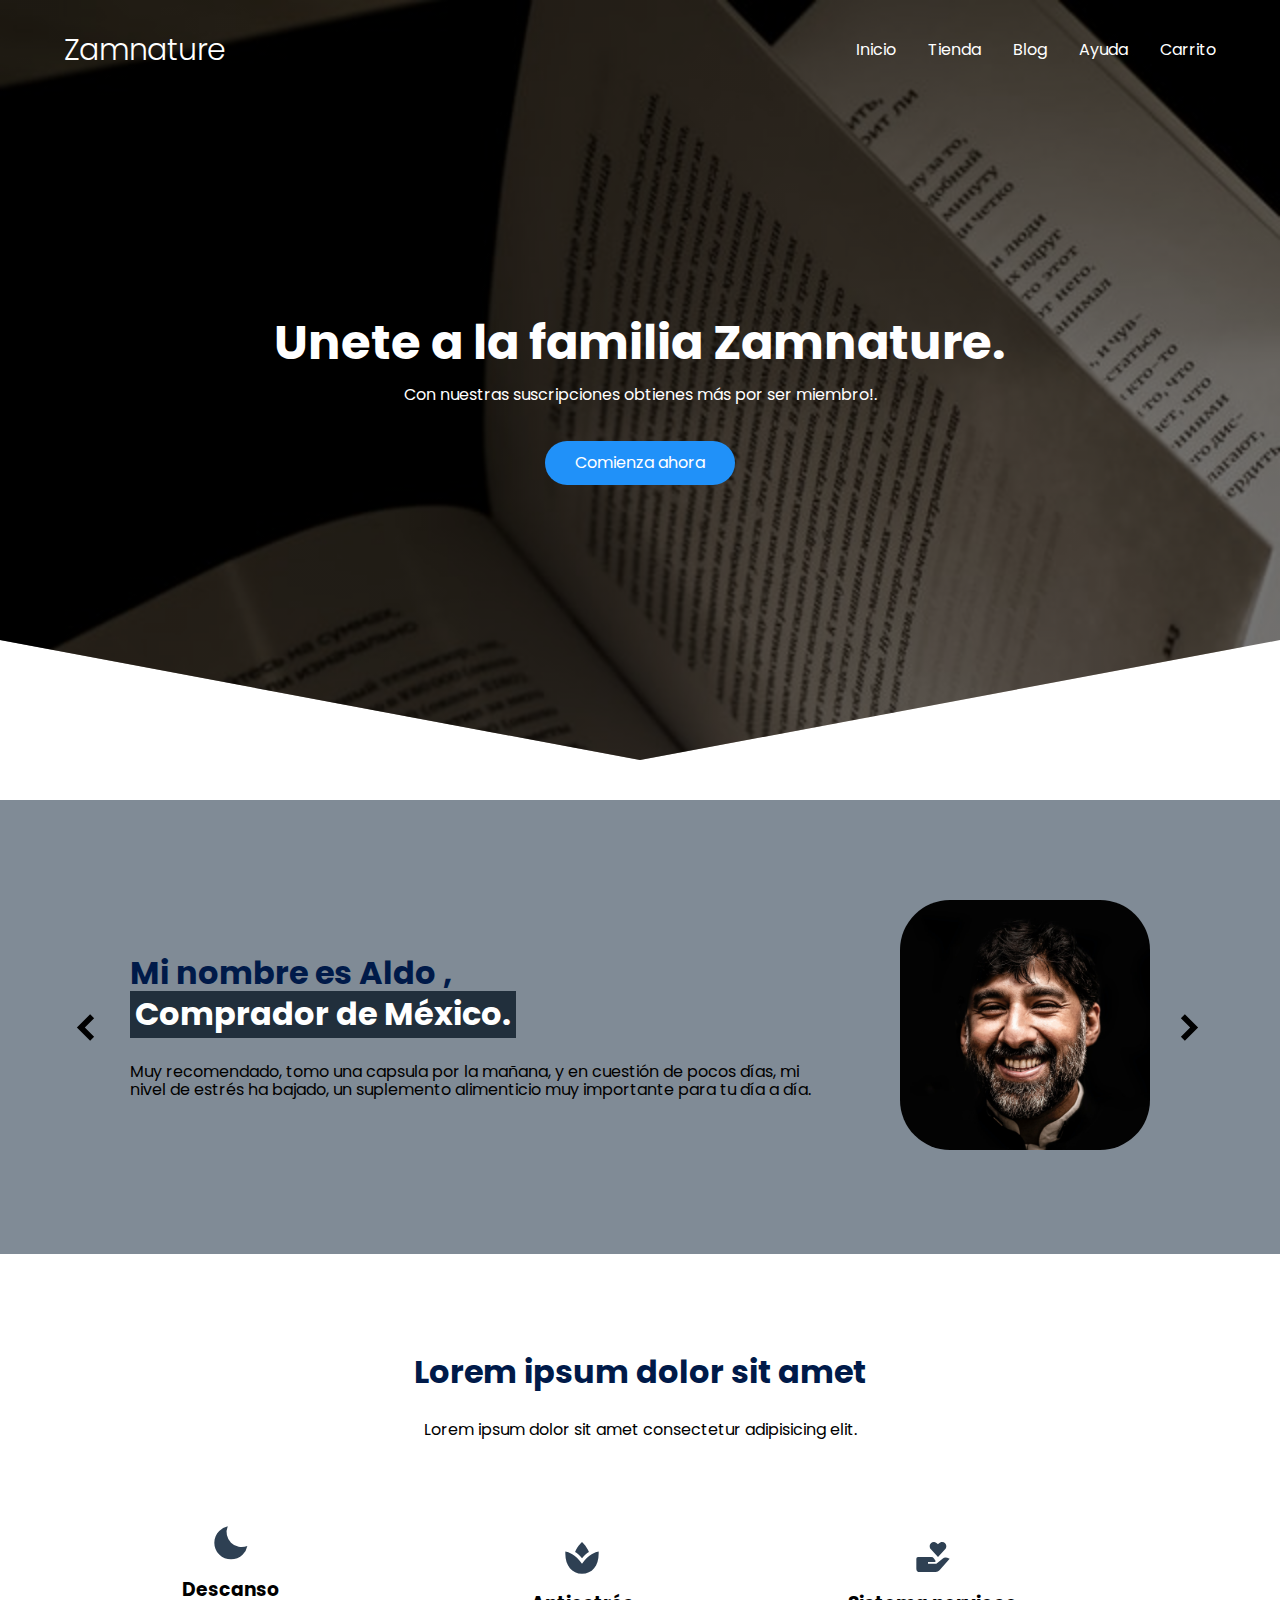
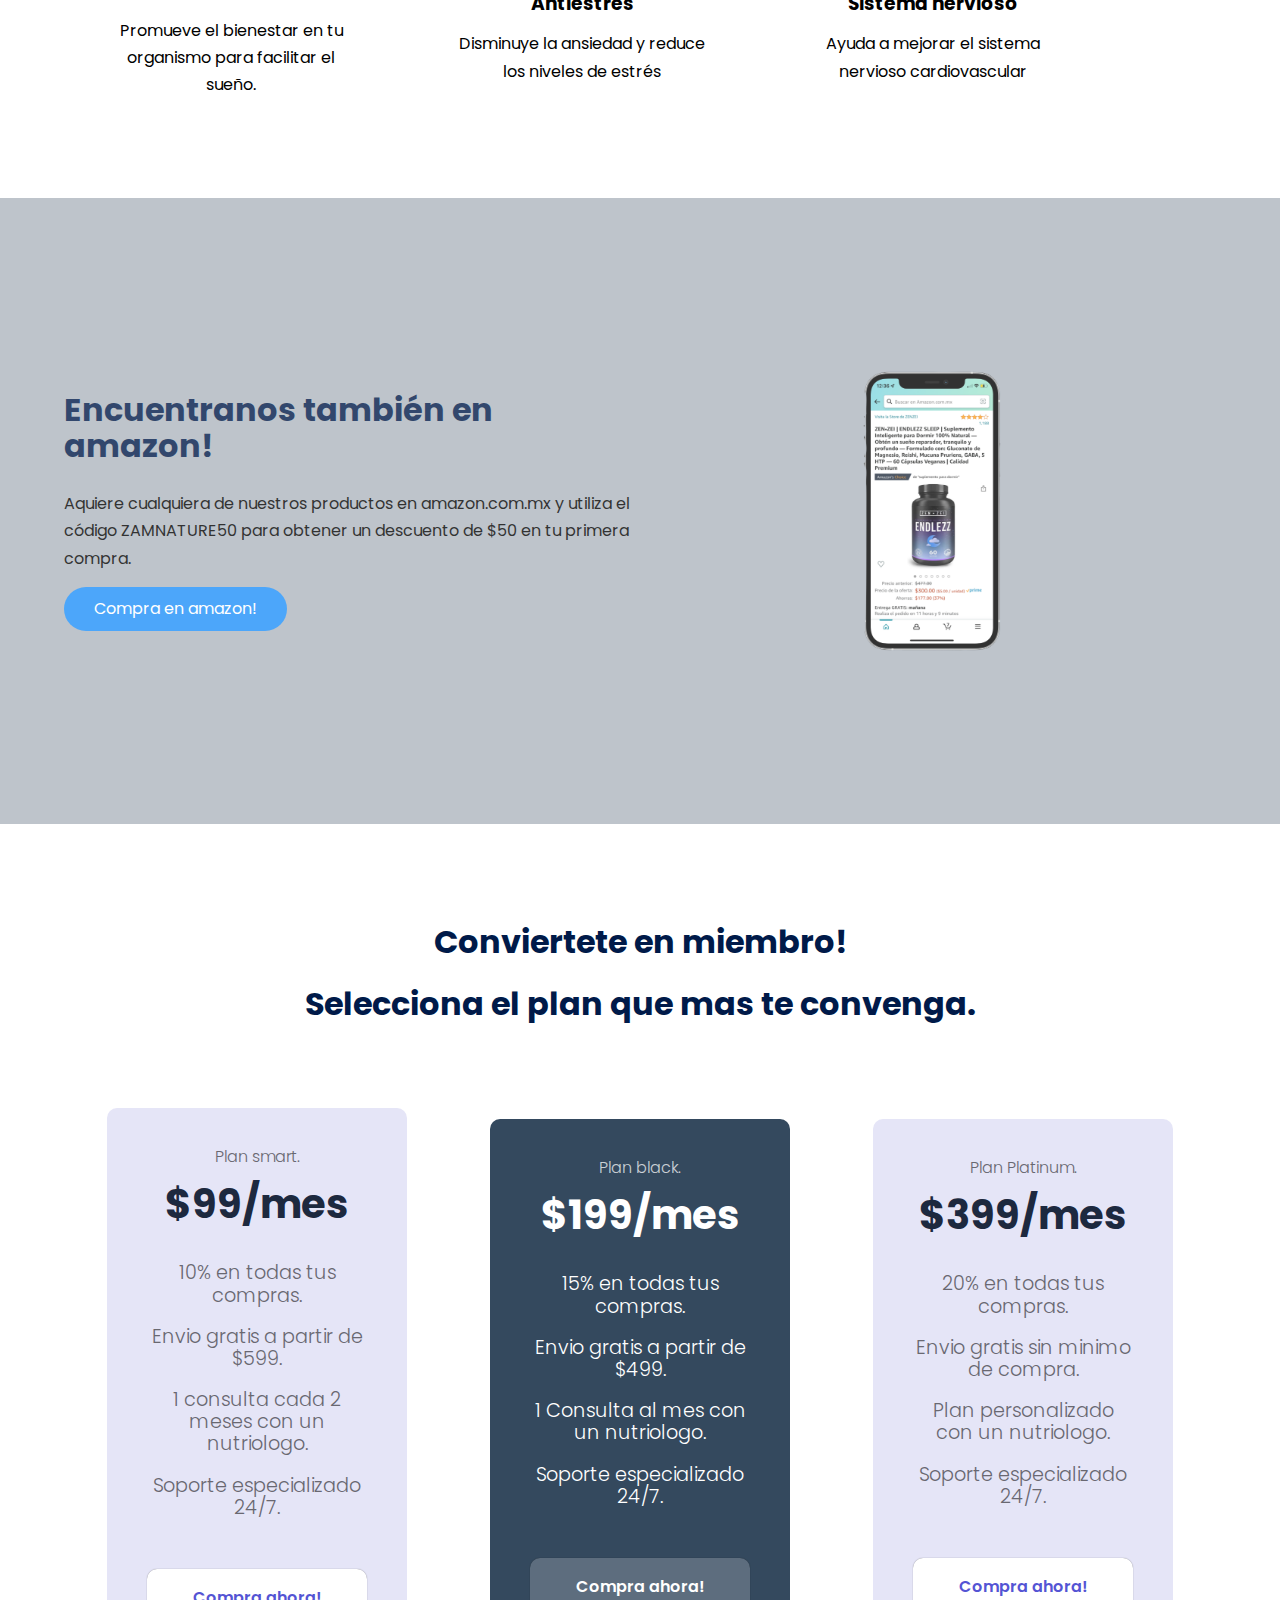
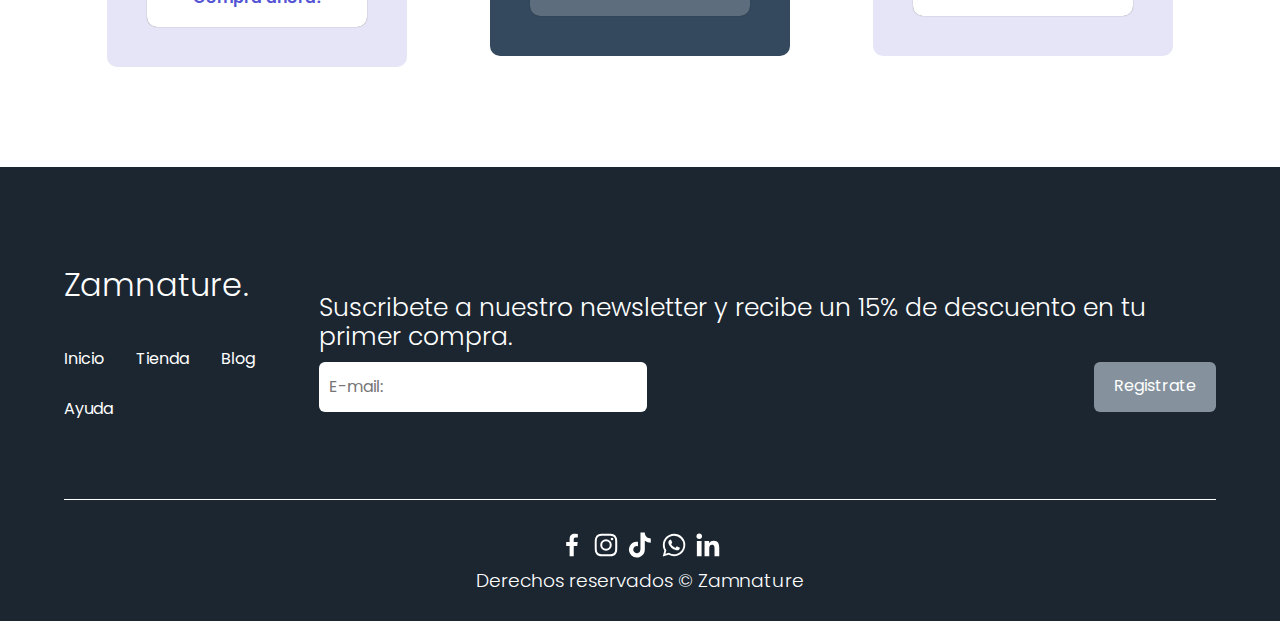
==== commit b1b14f8a: "Se agrego una coma e el texto tambien" ====
--- a/index.html
+++ b/index.html
@@ -135,7 +135,7 @@
     <section class="knowledge">
         <div class="knowledge__container container">
             <div class="knowledge__text">
-                <h2 class="subtitle">Encuentranos tambien en amazon!</h2>
+                <h2 class="subtitle">Encuentranos también en amazon!</h2>
                 <p class="knowledge__paragraph">Aquiere cualquiera de nuestros productos en amazon.com.mx y utiliza el código ZAMNATURE50 para obtener un descuento de $50 en tu primera compra.</p>
                 <a href="#" class="cta">Compra en amazon!</a>
             </div>
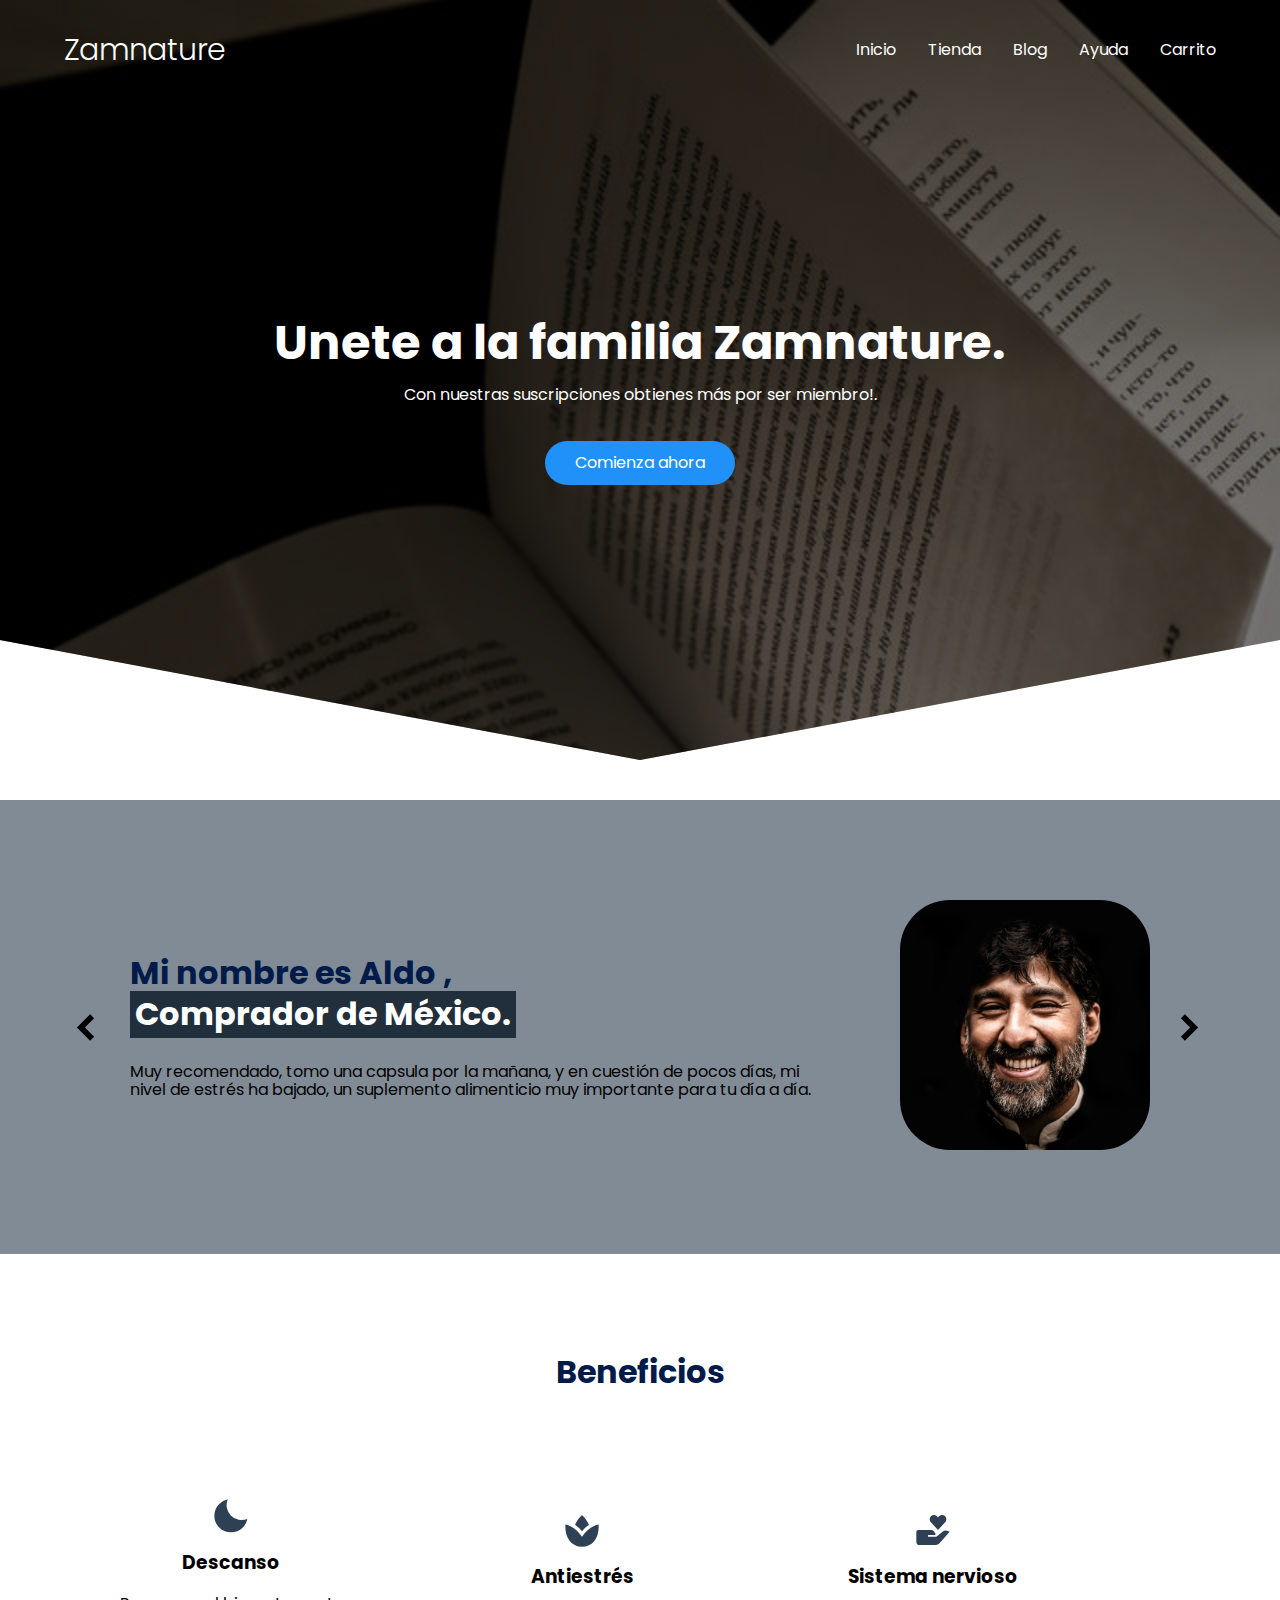
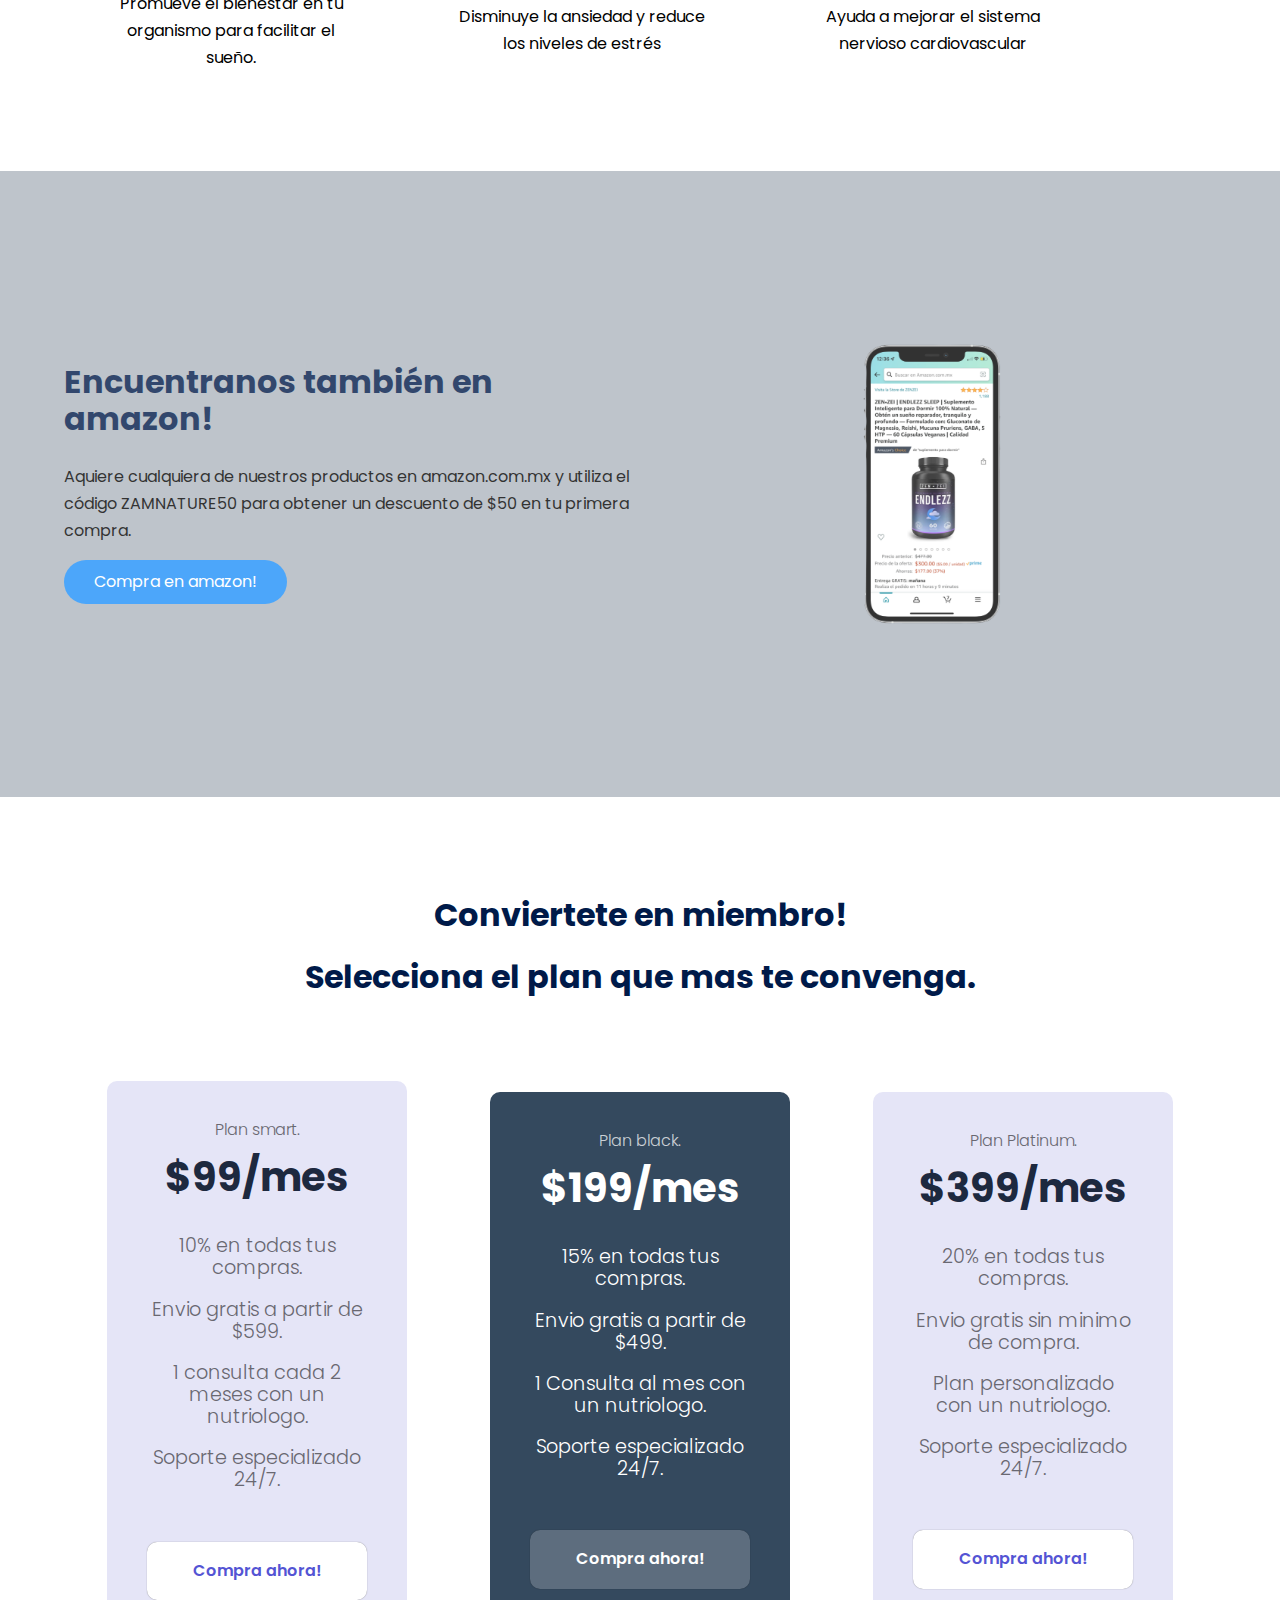
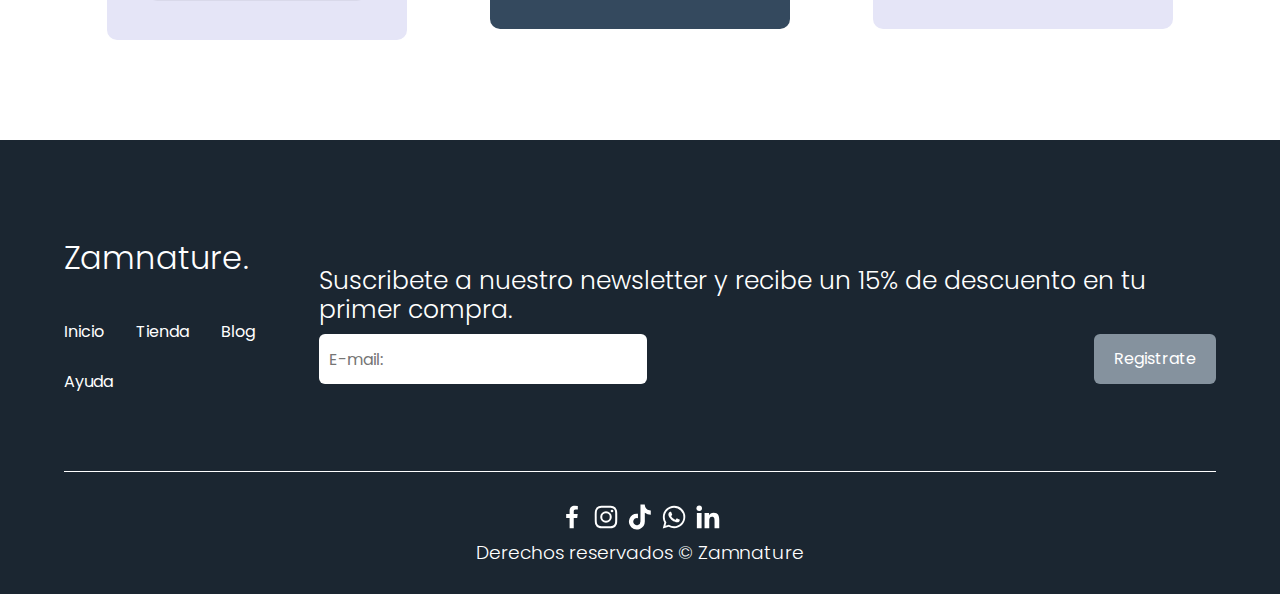
==== commit cd6d76c4: "Cambio de lorem a texto" ====
--- a/index.html
+++ b/index.html
@@ -108,8 +108,7 @@
 
 <main>
     <section class="container about">
-        <h2 class="subtitle">Lorem ipsum dolor sit amet</h2>
-        <p class="about__paragraph">Lorem ipsum dolor sit amet consectetur adipisicing elit.</p>
+        <h2 class="subtitle">Beneficios</h2>
 
         <div class="about__main">
             <article class="about__icons">
